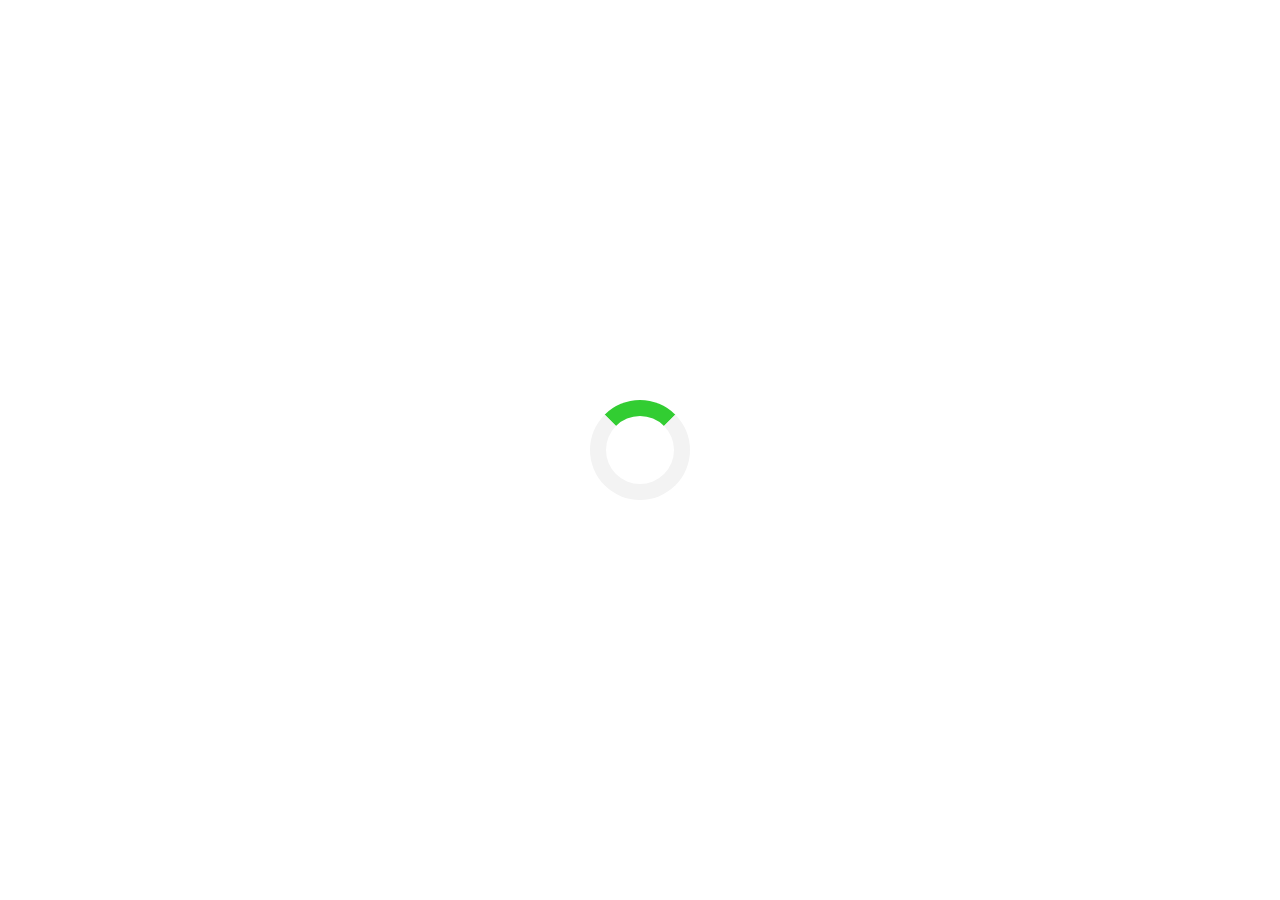
==== index.html @ c9121103 "inicio" ====
<!DOCTYPE html>
<html lang="en">
  <head>
    <!-- Required meta tags -->
    <meta charset="utf-8">
    <meta name="viewport" content="width=device-width, initial-scale=1, shrink-to-fit=no">
    <link rel="stylesheet" type="text/css" href="css/bootstrap.min.css">
    <link rel="stylesheet" type="text/css" href="css/estilo.css">
    <title>Educacíon</title>
    <style>
        /* Estilos CSS para el contenedor de la pantalla de carga */
        .loader-container {
            width: 100%;
            height: 100vh;
            display: flex;
            justify-content: center;
            align-items: center;
        }
        
        /* Estilos CSS para el indicador de carga */
        .loader {
            border: 16px solid #f3f3f3; /* Color de fondo del indicador */
            border-top: 16px solid limegreen; /* Color del indicador */
            border-radius: 50%;
            width: 100px;
            height: 100px;
            animation: spin 2s linear infinite;
        }
        
        /* Animación para girar el indicador de carga */
        @keyframes spin {
            0% { transform: rotate(0deg); }
            100% { transform: rotate(360deg); }
        }

    </style>
    <script>
        // Función para cargar la página principal después de que se haya mostrado la pantalla de carga
        function cargarPagina() {
            // Ocultar la pantalla de carga
            document.getElementById('loader-container').style.display = 'none';
            // Mostrar el contenido de la página principal
            document.getElementById('contenido').style.display = 'block';
        }

        // Esperar a que el documento esté completamente cargado
        document.addEventListener('DOMContentLoaded', function(event) {
            // Mostrar la pantalla de carga al cargar la página
            document.getElementById('loader-container').style.display = 'flex';
            // Ocultar el contenido de la página principal
            document.getElementById('contenido').style.display = 'none';

            // Simular el tiempo de carga de 5 segundos
            setTimeout(cargarPagina, 1000);
        });
    </script>
  </head>
  <body>
     <div id="loader-container" class="loader-container">
        <!-- Indicador de carga -->
        <div class="loader"></div>
    </div>
    <div id="contenido" style="display: none;">
    <nav class="navbar navbar-expand-sm navbar-dark bg-dark">
      <img src="logo.png" style="width: 55px;">
      <a class="navbar-brand" href="index.html" style="padding-left: 20px;">Educacíon</a>
      <button class="navbar-toggler" type="button" data-toggle="collapse" data-target="#navbarsExample03" aria-controls="navbarsExample03" aria-expanded="false" aria-label="Toggle navigation">
        <span class="navbar-toggler-icon"></span>
      </button>

      <div class="collapse navbar-collapse" id="navbarsExample03" style="padding-top: 4px;">
        <ul class="navbar-nav mr-auto">
          <li class="nav-item">
            <a class="nav-link" href="importancia.html">Importancia</a>
          </li>
        </ul>
      </div>
    </nav>
    <main role="main">
      <div id="myCarousel" class="carousel slide" data-ride="carousel">
        <ol class="carousel-indicators">
          <li data-target="#myCarousel" data-slide-to="0" class="active"></li>
          <li data-target="#myCarousel" data-slide-to="1"></li>
          <li data-target="#myCarousel" data-slide-to="2"></li>
        </ol>
        <div class="carousel-inner">
          <div class="carousel-item active">
            <img class="first-slide" src="img/imagen.jpg" alt="First slide" width="100%" height="450px;">
            <div class="container">
              <div class="carousel-caption text-left">
                <h1>Educacíon infantil</h1>
                <p>Etapa en la cual generalmente se comprenden desde los 0 a los 6 años de edad.</p>
                <p><a class="btn btn-lg btn-primary" href="https://www.educaweb.com/contenidos/educativos/sistema-educativo/educacion-infantil/" role="button">Ver mas.</a></p>
              </div>
            </div>
          </div>
          <div class="carousel-item">
            <img class="second-slide" src="img/imagen1.jpg" alt="Second slide" width="100%" height="450px;">
            <div class="container">
              <div class="carousel-caption">
                <h1>La Educacion Es importante.</h1>
                <p>la educación es fundamental para el desarrollo humano y social, ya que permite a las personas alcanzar su máximo potencial y contribuir al bienestar de la sociedad en la que viven.</p>
                <p><a class="btn btn-lg btn-primary" href="https://steemit.com/spanish/@angelgonzalez/la-importancia-de-la-educacion-en-la-sociedad" role="button">Ver mas.</a></p>
              </div>
            </div>
          </div>
          <div class="carousel-item">
            <img class="third-slide" src="img/imagen2.jpg" alt="Third slide" width="100%" height="450px;">
            <div class="container">
              <div class="carousel-caption text-right">
                <h1 style="color: #000000">Como se debe llevar a cabo</h1>
                <p style="color: #000000">la educación debe ser un proceso dinámico y contextualizado, centrado en el estudiante y enfocado en el aprendizaje significativo, que fomente la flexibilidad, la participación activa y la formación integral de las personas.</p>
                <p><a class="btn btn-lg btn-primary" href="https://fundacionbotin.org/sala-de-prensa/como-debe-ser-un-sistema-educativo-para-que-prosperen-los-sectores-culturales-y-creativos/" role="button">Ver mas.</a></p>
              </div>
            </div>
          </div>
        </div>
      </div>
      
    </main>
    <div class="titulo">
      <h6 class="d">|Definicion|</h6>
      <h2 style="padding-left: 50px;">Educacíon.</h2>
      <p class="p"><b>La Educación:</b> es la formación práctica y metodológica que se le da a una persona en vías de desarrollo y crecimiento. Es un proceso mediante el cual al individuo se le suministran herramientas y conocimientos esenciales para ponerlos en práctica en la vida cotidiana. El aprendizaje de una persona comienza desde su infancia, al ingresar en institutos llamados escuelas o colegios en donde una persona previamente estudiada y educada implantará en el pequeño identidades, valores éticos y culturales para hacer una persona de bien en el futuro.</p>
    </div>
    <div class="ima">
      <img src="img/edu.webp" style="width: 450px;">
    </div>
    <div class="titulo">
      <h6 class="d">|Que es.|</h6>
      <h2 style="padding-left: 50px;">Que Es La Educacíon</h2>
      <p class="p"><b>La educación:</b> es un proceso de adquisición de conocimientos, habilidades, valores y actitudes que tiene lugar a lo largo de la vida de una persona. Se trata de un proceso sistemático y organizado, cuyo objetivo es ayudar a los estudiantes a desarrollar su potencial y a alcanzar sus metas en la vida.<br></br>

      La educación puede ocurrir en diferentes entornos, incluyendo escuelas, universidades, hogares y comunidades. Los métodos de enseñanza y los contenidos varían según el contexto cultural, social y económico en el que se desarrolla la educación.<br></br>

      La educación no solo proporciona conocimientos técnicos y habilidades prácticas, sino que también tiene un impacto en el desarrollo personal y social de las personas. A través de la educación, las personas pueden adquirir habilidades de pensamiento crítico, resolución de problemas y toma de decisiones, lo que les permite enfrentar desafíos y problemas de manera efectiva. Además, la educación también fomenta valores como la tolerancia, el respeto y la empatía, lo que contribuye a la construcción de sociedades más justas y equitativas.
      <br></br>
      </p>
    </div>
    <div class="titulo">
      <h6 class="d">|Tipos|</h6>
      <h2 style="padding-left: 50px;">Tipos De Educacíon.</h2>
      <p class="p"><b>Existen varios tipos de educación, entre los cuales se incluyen:</b><br></br>
        <b>Educación formal:</b> Es la educación que se imparte en instituciones educativas, como escuelas, colegios, universidades, entre otras. Esta educación está estructurada y sigue un plan de estudios definido, con objetivos y metas específicas.<br>
        <b>Educación no formal:</b> Se refiere a la educación que se imparte fuera del sistema educativo formal. Por ejemplo, programas de capacitación en el trabajo, cursos de educación continua, talleres y seminarios.<br>
        <b>Educación informal:</b> Se trata de la educación que se adquiere a través de la experiencia diaria, sin una estructura o plan de estudios definido. Por ejemplo, aprender de la familia, amigos, comunidad o medios de comunicación.<br>

        <b>Educación a distancia:</b> Es la educación que se imparte a través de medios electrónicos, como Internet, televisión, radio, entre otros. Permite a los estudiantes aprender desde cualquier lugar y en cualquier momento, y es cada vez más popular.<br>

        <b>Educación especial:</b> Es la educación que se imparte a estudiantes con necesidades especiales, como discapacidades físicas o mentales, o trastornos de aprendizaje.<br>

        <b>Educación técnica y profesional:</b> Se enfoca en la enseñanza de habilidades prácticas y conocimientos específicos para una carrera técnica o profesional.<br>

        <b>Educación artística:</b> Se centra en el desarrollo de habilidades creativas y artísticas en áreas como la música, la danza, el teatro, la pintura, entre otras.<br>

        <b>Educación para adultos:</b> Es la educación que se imparte a personas mayores de 18 años, que quieren mejorar sus habilidades y conocimientos, o completar su educación formal.<br>
      </p>
    </div>
    <div class="container">
      <footer class="d-flex flex-wrap justify-content-between align-items-center py-3 my-4 border-top">
        <div class="col-md-4 d-flex align-items-center">
          <span class="mb-3 mb-md-0 text-body-secondary">Hecho por: Kevin alexander Ortiz</span>
        </div>
    <div>
      <a href="https://www.facebook.com/"><img src="img/face.png" width="25px" style="border-radius: 20px;"></a>
      <a href="https://www.instagram.com/"><img src="img/ins.png" width="35px" style="border-radius: 30px;"></a>
      <a href="https://twitter.com/"><img src="img/twi.webp" width="25px"></a>
    </div>
      </footer>
    </div>
    </div>

    <script src="https://code.jquery.com/jquery-3.2.1.slim.min.js" integrity="sha384-KJ3o2DKtIkvYIK3UENzmM7KCkRr/rE9/Qpg6aAZGJwFDMVNA/GpGFF93hXpG5KkN" crossorigin="anonymous"></script>
    <script src="https://cdn.jsdelivr.net/npm/popper.js@1.12.9/dist/umd/popper.min.js" integrity="sha384-ApNbgh9B+Y1QKtv3Rn7W3mgPxhU9K/ScQsAP7hUibX39j7fakFPskvXusvfa0b4Q" crossorigin="anonymous"></script>
    <script src="js/bootstrap.min.js"></script>


  </body>
</html>
---- css/estilo.css ----
.titulo{
	text-align: initial;
	padding-top: 30px;
}
.p{
	padding-left: 50px;
	text-align: initial;
	padding-right: 223px;
	padding-top: 30px;
}
.d{
	color: #FF9729;
	padding-left: 50px;
}
.ima{
	padding-left: 50px;
}
/* Estilos CSS para el contenedor de la pantalla de carga */
        .loader-container {
            width: 100%;
            height: 100vh;
            display: flex;
            justify-content: center;
            align-items: center;
        }
        
        /* Estilos CSS para el indicador de carga */
        .loader {
            border: 16px solid #f3f3f3; /* Color de fondo del indicador */
            border-top: 16px solid limegreen; /* Color del indicador */
            border-radius: 50%;
            width: 100px;
            height: 100px;
            animation: spin 2s linear infinite;
        }
        
        /* Animación para girar el indicador de carga */
        @keyframes spin {
            0% { transform: rotate(0deg); }
            100% { transform: rotate(360deg); }
        }
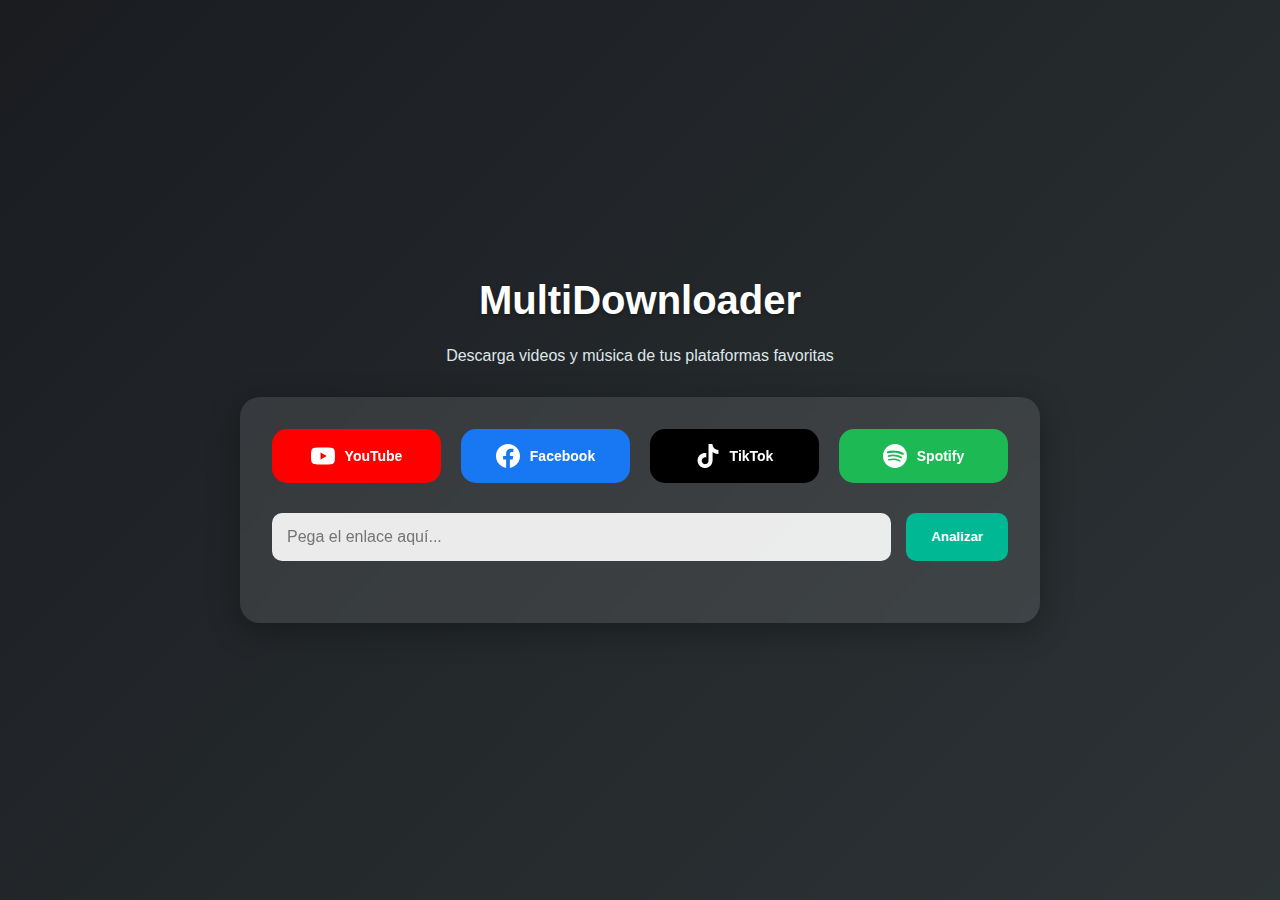
==== commit e83632fe: "Add files via upload" ====
--- a/index.html
+++ b/index.html
@@ -1,179 +1,385 @@
-<!DOCTYPE html>
-<html lang="en">
-  <head>
-    <!-- Required meta tags -->
-    <meta charset="utf-8">
-    <meta name="viewport" content="width=device-width, initial-scale=1, shrink-to-fit=no">
-    <link rel="stylesheet" type="text/css" href="css/bootstrap.min.css">
-    <link rel="stylesheet" type="text/css" href="css/estilo.css">
-    <title>Educacíon</title>
-    <style>
-        /* Estilos CSS para el contenedor de la pantalla de carga */
-        .loader-container {
-            width: 100%;
-            height: 100vh;
-            display: flex;
-            justify-content: center;
-            align-items: center;
-        }
-        
-        /* Estilos CSS para el indicador de carga */
-        .loader {
-            border: 16px solid #f3f3f3; /* Color de fondo del indicador */
-            border-top: 16px solid limegreen; /* Color del indicador */
-            border-radius: 50%;
-            width: 100px;
-            height: 100px;
-            animation: spin 2s linear infinite;
-        }
-        
-        /* Animación para girar el indicador de carga */
-        @keyframes spin {
-            0% { transform: rotate(0deg); }
-            100% { transform: rotate(360deg); }
-        }
-
-    </style>
-    <script>
-        // Función para cargar la página principal después de que se haya mostrado la pantalla de carga
-        function cargarPagina() {
-            // Ocultar la pantalla de carga
-            document.getElementById('loader-container').style.display = 'none';
-            // Mostrar el contenido de la página principal
-            document.getElementById('contenido').style.display = 'block';
-        }
-
-        // Esperar a que el documento esté completamente cargado
-        document.addEventListener('DOMContentLoaded', function(event) {
-            // Mostrar la pantalla de carga al cargar la página
-            document.getElementById('loader-container').style.display = 'flex';
-            // Ocultar el contenido de la página principal
-            document.getElementById('contenido').style.display = 'none';
-
-            // Simular el tiempo de carga de 5 segundos
-            setTimeout(cargarPagina, 1000);
-        });
-    </script>
-  </head>
-  <body>
-     <div id="loader-container" class="loader-container">
-        <!-- Indicador de carga -->
-        <div class="loader"></div>
-    </div>
-    <div id="contenido" style="display: none;">
-    <nav class="navbar navbar-expand-sm navbar-dark bg-dark">
-      <img src="logo.png" style="width: 55px;">
-      <a class="navbar-brand" href="index.html" style="padding-left: 20px;">Educacíon</a>
-      <button class="navbar-toggler" type="button" data-toggle="collapse" data-target="#navbarsExample03" aria-controls="navbarsExample03" aria-expanded="false" aria-label="Toggle navigation">
-        <span class="navbar-toggler-icon"></span>
-      </button>
-
-      <div class="collapse navbar-collapse" id="navbarsExample03" style="padding-top: 4px;">
-        <ul class="navbar-nav mr-auto">
-          <li class="nav-item">
-            <a class="nav-link" href="importancia.html">Importancia</a>
-          </li>
-        </ul>
-      </div>
-    </nav>
-    <main role="main">
-      <div id="myCarousel" class="carousel slide" data-ride="carousel">
-        <ol class="carousel-indicators">
-          <li data-target="#myCarousel" data-slide-to="0" class="active"></li>
-          <li data-target="#myCarousel" data-slide-to="1"></li>
-          <li data-target="#myCarousel" data-slide-to="2"></li>
-        </ol>
-        <div class="carousel-inner">
-          <div class="carousel-item active">
-            <img class="first-slide" src="img/imagen.jpg" alt="First slide" width="100%" height="450px;">
-            <div class="container">
-              <div class="carousel-caption text-left">
-                <h1>Educacíon infantil</h1>
-                <p>Etapa en la cual generalmente se comprenden desde los 0 a los 6 años de edad.</p>
-                <p><a class="btn btn-lg btn-primary" href="https://www.educaweb.com/contenidos/educativos/sistema-educativo/educacion-infantil/" role="button">Ver mas.</a></p>
-              </div>
-            </div>
-          </div>
-          <div class="carousel-item">
-            <img class="second-slide" src="img/imagen1.jpg" alt="Second slide" width="100%" height="450px;">
-            <div class="container">
-              <div class="carousel-caption">
-                <h1>La Educacion Es importante.</h1>
-                <p>la educación es fundamental para el desarrollo humano y social, ya que permite a las personas alcanzar su máximo potencial y contribuir al bienestar de la sociedad en la que viven.</p>
-                <p><a class="btn btn-lg btn-primary" href="https://steemit.com/spanish/@angelgonzalez/la-importancia-de-la-educacion-en-la-sociedad" role="button">Ver mas.</a></p>
-              </div>
-            </div>
-          </div>
-          <div class="carousel-item">
-            <img class="third-slide" src="img/imagen2.jpg" alt="Third slide" width="100%" height="450px;">
-            <div class="container">
-              <div class="carousel-caption text-right">
-                <h1 style="color: #000000">Como se debe llevar a cabo</h1>
-                <p style="color: #000000">la educación debe ser un proceso dinámico y contextualizado, centrado en el estudiante y enfocado en el aprendizaje significativo, que fomente la flexibilidad, la participación activa y la formación integral de las personas.</p>
-                <p><a class="btn btn-lg btn-primary" href="https://fundacionbotin.org/sala-de-prensa/como-debe-ser-un-sistema-educativo-para-que-prosperen-los-sectores-culturales-y-creativos/" role="button">Ver mas.</a></p>
-              </div>
-            </div>
-          </div>
-        </div>
-      </div>
-      
-    </main>
-    <div class="titulo">
-      <h6 class="d">|Definicion|</h6>
-      <h2 style="padding-left: 50px;">Educacíon.</h2>
-      <p class="p"><b>La Educación:</b> es la formación práctica y metodológica que se le da a una persona en vías de desarrollo y crecimiento. Es un proceso mediante el cual al individuo se le suministran herramientas y conocimientos esenciales para ponerlos en práctica en la vida cotidiana. El aprendizaje de una persona comienza desde su infancia, al ingresar en institutos llamados escuelas o colegios en donde una persona previamente estudiada y educada implantará en el pequeño identidades, valores éticos y culturales para hacer una persona de bien en el futuro.</p>
-    </div>
-    <div class="ima">
-      <img src="img/edu.webp" style="width: 450px;">
-    </div>
-    <div class="titulo">
-      <h6 class="d">|Que es.|</h6>
-      <h2 style="padding-left: 50px;">Que Es La Educacíon</h2>
-      <p class="p"><b>La educación:</b> es un proceso de adquisición de conocimientos, habilidades, valores y actitudes que tiene lugar a lo largo de la vida de una persona. Se trata de un proceso sistemático y organizado, cuyo objetivo es ayudar a los estudiantes a desarrollar su potencial y a alcanzar sus metas en la vida.<br></br>
-
-      La educación puede ocurrir en diferentes entornos, incluyendo escuelas, universidades, hogares y comunidades. Los métodos de enseñanza y los contenidos varían según el contexto cultural, social y económico en el que se desarrolla la educación.<br></br>
-
-      La educación no solo proporciona conocimientos técnicos y habilidades prácticas, sino que también tiene un impacto en el desarrollo personal y social de las personas. A través de la educación, las personas pueden adquirir habilidades de pensamiento crítico, resolución de problemas y toma de decisiones, lo que les permite enfrentar desafíos y problemas de manera efectiva. Además, la educación también fomenta valores como la tolerancia, el respeto y la empatía, lo que contribuye a la construcción de sociedades más justas y equitativas.
-      <br></br>
-      </p>
-    </div>
-    <div class="titulo">
-      <h6 class="d">|Tipos|</h6>
-      <h2 style="padding-left: 50px;">Tipos De Educacíon.</h2>
-      <p class="p"><b>Existen varios tipos de educación, entre los cuales se incluyen:</b><br></br>
-        <b>Educación formal:</b> Es la educación que se imparte en instituciones educativas, como escuelas, colegios, universidades, entre otras. Esta educación está estructurada y sigue un plan de estudios definido, con objetivos y metas específicas.<br>
-        <b>Educación no formal:</b> Se refiere a la educación que se imparte fuera del sistema educativo formal. Por ejemplo, programas de capacitación en el trabajo, cursos de educación continua, talleres y seminarios.<br>
-        <b>Educación informal:</b> Se trata de la educación que se adquiere a través de la experiencia diaria, sin una estructura o plan de estudios definido. Por ejemplo, aprender de la familia, amigos, comunidad o medios de comunicación.<br>
-
-        <b>Educación a distancia:</b> Es la educación que se imparte a través de medios electrónicos, como Internet, televisión, radio, entre otros. Permite a los estudiantes aprender desde cualquier lugar y en cualquier momento, y es cada vez más popular.<br>
-
-        <b>Educación especial:</b> Es la educación que se imparte a estudiantes con necesidades especiales, como discapacidades físicas o mentales, o trastornos de aprendizaje.<br>
-
-        <b>Educación técnica y profesional:</b> Se enfoca en la enseñanza de habilidades prácticas y conocimientos específicos para una carrera técnica o profesional.<br>
-
-        <b>Educación artística:</b> Se centra en el desarrollo de habilidades creativas y artísticas en áreas como la música, la danza, el teatro, la pintura, entre otras.<br>
-
-        <b>Educación para adultos:</b> Es la educación que se imparte a personas mayores de 18 años, que quieren mejorar sus habilidades y conocimientos, o completar su educación formal.<br>
-      </p>
-    </div>
-    <div class="container">
-      <footer class="d-flex flex-wrap justify-content-between align-items-center py-3 my-4 border-top">
-        <div class="col-md-4 d-flex align-items-center">
-          <span class="mb-3 mb-md-0 text-body-secondary">Hecho por: Kevin alexander Ortiz</span>
-        </div>
-    <div>
-      <a href="https://www.facebook.com/"><img src="img/face.png" width="25px" style="border-radius: 20px;"></a>
-      <a href="https://www.instagram.com/"><img src="img/ins.png" width="35px" style="border-radius: 30px;"></a>
-      <a href="https://twitter.com/"><img src="img/twi.webp" width="25px"></a>
-    </div>
-      </footer>
-    </div>
-    </div>
-
-    <script src="https://code.jquery.com/jquery-3.2.1.slim.min.js" integrity="sha384-KJ3o2DKtIkvYIK3UENzmM7KCkRr/rE9/Qpg6aAZGJwFDMVNA/GpGFF93hXpG5KkN" crossorigin="anonymous"></script>
-    <script src="https://cdn.jsdelivr.net/npm/popper.js@1.12.9/dist/umd/popper.min.js" integrity="sha384-ApNbgh9B+Y1QKtv3Rn7W3mgPxhU9K/ScQsAP7hUibX39j7fakFPskvXusvfa0b4Q" crossorigin="anonymous"></script>
-    <script src="js/bootstrap.min.js"></script>
-
-
-  </body>
-</html>+<html><head><base href="https://web.archive.org/">
+<meta charset="UTF-8">
+<meta name="viewport" content="width=device-width, initial-scale=1.0">
+<title>MultiDownloader - Descarga Videos y M&#xfa;sica</title>
+<style>
+* {
+    margin: 0;
+    padding: 0;
+    box-sizing: border-box;
+    font-family: 'Segoe UI', Tahoma, Geneva, Verdana, sans-serif;
+}
+
+body {
+    min-height: 100vh;
+    background: linear-gradient(135deg, #1a1c20 0%, #2d3436 100%);
+    display: flex;
+    flex-direction: column;
+    align-items: center;
+    justify-content: center;
+    padding: 2rem;
+}
+
+.container {
+    width: 100%;
+    max-width: 800px;
+    background: rgba(255, 255, 255, 0.1);
+    backdrop-filter: blur(10px);
+    padding: 2rem;
+    border-radius: 20px;
+    box-shadow: 0 8px 32px rgba(0, 0, 0, 0.3);
+}
+
+.search-box {
+    display: flex;
+    gap: 15px;
+    margin-bottom: 30px;
+    flex-direction: column;
+}
+
+@media (min-width: 768px) {
+    .search-box {
+        flex-direction: row;
+    }
+}
+
+input {
+    width: 100%;
+    padding: 15px;
+    border: none;
+    border-radius: 10px;
+    background: rgba(255, 255, 255, 0.9);
+    font-size: 16px;
+}
+
+button {
+    padding: 15px 25px;
+    border: none;
+    border-radius: 10px;
+    background: #00b894;
+    color: white;
+    font-weight: bold;
+    cursor: pointer;
+    transition: all 0.3s ease;
+    width: 100%;
+}
+
+@media (min-width: 768px) {
+    button {
+        width: auto;
+    }
+}
+
+button:hover {
+    background: #00a885;
+    transform: translateY(-2px);
+}
+
+.platform-selector {
+    display: grid;
+    grid-template-columns: repeat(2, 1fr);
+    gap: 20px;
+    margin-bottom: 30px;
+}
+
+@media (min-width: 768px) {
+    .platform-selector {
+        grid-template-columns: repeat(4, 1fr);
+    }
+}
+
+.platform-btn {
+    padding: 15px 20px;
+    border-radius: 15px;
+    cursor: pointer;
+    transition: all 0.3s ease;
+    font-size: 14px;
+    display: flex;
+    align-items: center;
+    justify-content: center;
+    gap: 10px;
+}
+
+.platform-btn svg {
+    width: 24px;
+    height: 24px;
+}
+
+.platform-btn.youtube {
+    background: #ff0000;
+}
+
+.platform-btn.facebook {
+    background: #1877f2;
+}
+
+.platform-btn.tiktok {
+    background: #000000;
+}
+
+.platform-btn.spotify {
+    background: #1DB954;
+}
+
+.result-container {
+    margin-top: 30px;
+    padding: 20px;
+    background: rgba(255, 255, 255, 0.05);
+    border-radius: 15px;
+    display: none;
+}
+
+.download-options {
+    display: grid;
+    grid-template-columns: 1fr;
+    gap: 15px;
+}
+
+.quality-selector {
+    margin: 15px 0;
+    padding: 10px;
+    background: rgba(255, 255, 255, 0.1);
+    border-radius: 10px;
+}
+
+.quality-selector select {
+    width: 100%;
+    padding: 10px;
+    border: none;
+    border-radius: 5px;
+    background: rgba(255, 255, 255, 0.9);
+    margin-top: 5px;
+}
+
+@media (min-width: 768px) {
+    .download-options {
+        grid-template-columns: repeat(2, 1fr);
+    }
+}
+
+.download-btn {
+    background: #2ecc71;
+    padding: 15px;
+    text-align: center;
+    font-size: 14px;
+    border-radius: 10px;
+    margin-top: 15px;
+}
+
+.loader {
+    display: none;
+    width: 50px;
+    height: 50px;
+    border: 5px solid #f3f3f3;
+    border-top: 5px solid #00b894;
+    border-radius: 50%;
+    animation: spin 1s linear infinite;
+    margin: 20px auto;
+}
+
+@keyframes spin {
+    0% { transform: rotate(0deg); }
+    100% { transform: rotate(360deg); }
+}
+
+.title {
+    color: white;
+    text-align: center;
+    margin-bottom: 1.5rem;
+    font-size: 2.5rem;
+    text-shadow: 0 2px 4px rgba(0,0,0,0.3);
+}
+
+.subtitle {
+    color: #dfe6e9;
+    text-align: center;
+    margin-bottom: 2rem;
+    font-size: 1rem;
+}
+
+#videoTitle {
+    color: white;
+    margin-bottom: 20px;
+    font-size: 1.1rem;
+    word-break: break-word;
+}
+
+.format-selector {
+    color: white;
+    margin: 15px 0;
+}
+
+.format-selector label {
+    display: block;
+    margin-bottom: 5px;
+}
+
+.format-selector select {
+    width: 100%;
+    padding: 10px;
+    border-radius: 5px;
+    border: none;
+}
+</style>
+</head>
+<body>
+    <h1 class="title">MultiDownloader</h1>
+    <p class="subtitle">Descarga videos y m&#xfa;sica de tus plataformas favoritas</p>
+    
+    <div class="container">
+        <div class="platform-selector">
+            <button class="platform-btn youtube">
+                <svg viewBox="0 0 24 24" fill="white">
+                    <path d="M23.498 6.186a3.016 3.016 0 0 0-2.122-2.136C19.505 3.545 12 3.545 12 3.545s-7.505 0-9.377.505A3.017 3.017 0 0 0 .502 6.186C0 8.07 0 12 0 12s0 3.93.502 5.814a3.016 3.016 0 0 0 2.122 2.136c1.871.505 9.376.505 9.376.505s7.505 0 9.377-.505a3.015 3.015 0 0 0 2.122-2.136C24 15.93 24 12 24 12s0-3.93-.502-5.814zM9.545 15.568V8.432L15.818 12l-6.273 3.568z"/>
+                </svg>
+                YouTube
+            </button>
+            <button class="platform-btn facebook">
+                <svg viewBox="0 0 24 24" fill="white">
+                    <path d="M24 12.073c0-6.627-5.373-12-12-12s-12 5.373-12 12c0 5.99 4.388 10.954 10.125 11.854v-8.385H7.078v-3.47h3.047V9.43c0-3.007 1.792-4.669 4.533-4.669 1.312 0 2.686.235 2.686.235v2.953H15.83c-1.491 0-1.956.925-1.956 1.874v2.25h3.328l-.532 3.47h-2.796v8.385C19.612 23.027 24 18.062 24 12.073z"/>
+                </svg>
+                Facebook
+            </button>
+            <button class="platform-btn tiktok">
+                <svg viewBox="0 0 24 24" fill="white">
+                    <path d="M12.53.02C13.84 0 15.14.01 16.44 0c.08 1.53.63 3.09 1.75 4.17 1.12 1.11 2.7 1.62 4.24 1.79v4.03c-1.44-.05-2.89-.35-4.2-.97-.57-.26-1.1-.59-1.62-.93-.01 2.92.01 5.84-.02 8.75-.08 1.4-.54 2.79-1.35 3.94-1.31 1.92-3.58 3.17-5.91 3.21-1.43.08-2.86-.31-4.08-1.03-2.02-1.19-3.44-3.37-3.65-5.71-.02-.5-.03-1-.01-1.49.18-1.9 1.12-3.72 2.58-4.96 1.66-1.44 3.98-2.13 6.15-1.72.02 1.48-.04 2.96-.04 4.44-.99-.32-2.15-.23-3.02.37-.63.41-1.11 1.04-1.36 1.75-.21.51-.15 1.07-.14 1.61.24 1.64 1.82 3.02 3.5 2.87 1.12-.01 2.19-.66 2.77-1.61.19-.33.4-.67.41-1.06.1-1.79.06-3.57.07-5.36.01-4.03-.01-8.05.02-12.07z"/>
+                </svg>
+                TikTok
+            </button>
+            <button class="platform-btn spotify">
+                <svg viewBox="0 0 24 24" fill="white">
+                    <path d="M12 0C5.4 0 0 5.4 0 12s5.4 12 12 12 12-5.4 12-12S18.66 0 12 0zm5.521 17.34c-.24.359-.66.48-1.021.24-2.82-1.74-6.36-2.101-10.561-1.141-.418.122-.779-.179-.899-.539-.12-.421.18-.78.54-.9 4.56-1.021 8.52-.6 11.64 1.32.42.18.479.659.301 1.02zm1.44-3.3c-.301.42-.841.6-1.262.3-3.239-1.98-8.159-2.58-11.939-1.38-.479.12-1.02-.12-1.14-.6-.12-.48.12-1.021.6-1.141C9.6 9.9 15 10.561 18.72 12.84c.361.181.54.78.241 1.2zm.12-3.36C15.24 8.4 8.82 8.16 5.16 9.301c-.6.179-1.2-.181-1.38-.721-.18-.601.18-1.2.72-1.381 4.26-1.26 11.28-1.02 15.721 1.621.539.3.719 1.02.419 1.56-.299.421-1.02.599-1.559.3z"/>
+                </svg>
+                Spotify
+            </button>
+        </div>
+
+        <div class="search-box">
+            <input type="text" placeholder="Pega el enlace aqu&#xed;..." id="urlInput">
+            <button onclick="analyzeUrl()">Analizar</button>
+        </div>
+
+        <div class="loader" id="loader"></div>
+
+        <div class="result-container" id="resultContainer">
+            <h3 id="videoTitle"></h3>
+            
+            <div class="format-selector">
+                <label for="formatSelect">Formato:</label>
+                <select id="formatSelect" onchange="updateQualityOptions()">
+                    <option value="video">Video (MP4)</option>
+                    <option value="audio">Audio (MP3)</option>
+                </select>
+            </div>
+
+            <div class="format-selector">
+                <label for="qualitySelect">Calidad:</label>
+                <select id="qualitySelect">
+                    <option value="highest">Alta Calidad</option>
+                    <option value="medium">Calidad Media</option>
+                    <option value="lowest">Calidad Baja</option>
+                </select>
+            </div>
+
+            <button class="download-btn" onclick="startDownload()">Descargar</button>
+        </div>
+    </div>
+
+<script>function checkCompatibility() {
+  return true;
+}
+function analyzeUrl() {
+  if (!checkCompatibility()) return;
+  const urlInput = document.getElementById('urlInput').value;
+  const loader = document.getElementById('loader');
+  const resultContainer = document.getElementById('resultContainer');
+  const videoTitle = document.getElementById('videoTitle');
+  if (!urlInput) {
+    alert('Por favor, ingresa un enlace válido');
+    return;
+  }
+  loader.style.display = 'block';
+  resultContainer.style.display = 'none';
+  setTimeout(() => {
+    loader.style.display = 'none';
+    resultContainer.style.display = 'block';
+    let platform = '';
+    if (urlInput.includes('youtube.com') || urlInput.includes('youtu.be')) {
+      platform = 'YouTube';
+    } else if (urlInput.includes('facebook.com')) {
+      platform = 'Facebook';
+    } else if (urlInput.includes('tiktok.com')) {
+      platform = 'TikTok';
+    } else if (urlInput.includes('spotify.com')) {
+      platform = 'Spotify';
+    }
+    videoTitle.textContent = `Contenido de ${platform} encontrado`;
+  }, 2000);
+}
+function updateQualityOptions() {
+  const formatSelect = document.getElementById('formatSelect');
+  const qualitySelect = document.getElementById('qualitySelect');
+  qualitySelect.innerHTML = '';
+  if (formatSelect.value === 'video') {
+    qualitySelect.innerHTML = `
+            <option value="highest">1080p</option>
+            <option value="high">720p</option>
+            <option value="medium">480p</option>
+            <option value="low">360p</option>
+        `;
+  } else {
+    qualitySelect.innerHTML = `
+            <option value="highest">320 kbps</option>
+            <option value="medium">192 kbps</option>
+            <option value="low">128 kbps</option>
+        `;
+  }
+}
+function startDownload() {
+  const urlInput = document.getElementById('urlInput').value;
+  const format = document.getElementById('formatSelect').value;
+  const quality = document.getElementById('qualitySelect').value;
+  const formatText = format === 'video' ? 'MP4' : 'MP3';
+  const qualityText = document.getElementById('qualitySelect').options[document.getElementById('qualitySelect').selectedIndex].text;
+  document.getElementById('loader').style.display = 'block';
+  setTimeout(() => {
+    const fileName = `download_${Math.random().toString(36).substring(7)}.${format === 'video' ? 'mp4' : 'mp3'}`;
+    const blob = new Blob(['Dummy content'], {
+      type: format === 'video' ? 'video/mp4' : 'audio/mpeg'
+    });
+    const downloadUrl = window.URL.createObjectURL(blob);
+    const a = document.createElement('a');
+    a.href = downloadUrl;
+    a.download = fileName;
+    document.body.appendChild(a);
+    a.click();
+    window.URL.revokeObjectURL(downloadUrl);
+    document.body.removeChild(a);
+    document.getElementById('loader').style.display = 'none';
+    alert(`Descarga iniciada en formato ${formatText} con calidad ${qualityText}`);
+  }, 2000);
+}
+document.querySelectorAll('.platform-btn').forEach(btn => {
+  btn.addEventListener('click', () => {
+    document.querySelectorAll('.platform-btn').forEach(b => b.style.opacity = '0.5');
+    btn.style.opacity = '1';
+  });
+});
+function checkCompatibility() {
+  const features = {
+    blob: typeof Blob !== 'undefined',
+    url: typeof URL !== 'undefined' && typeof URL.createObjectURL === 'function',
+    download: 'download' in document.createElement('a')
+  };
+  if (!Object.values(features).every(Boolean)) {
+    alert('Tu navegador no es compatible con algunas funciones. Por favor actualiza tu navegador.');
+    return false;
+  }
+  return true;
+}
+window.addEventListener('load', () => {
+  checkCompatibility();
+  updateQualityOptions();
+});</script>
+
+</body></html>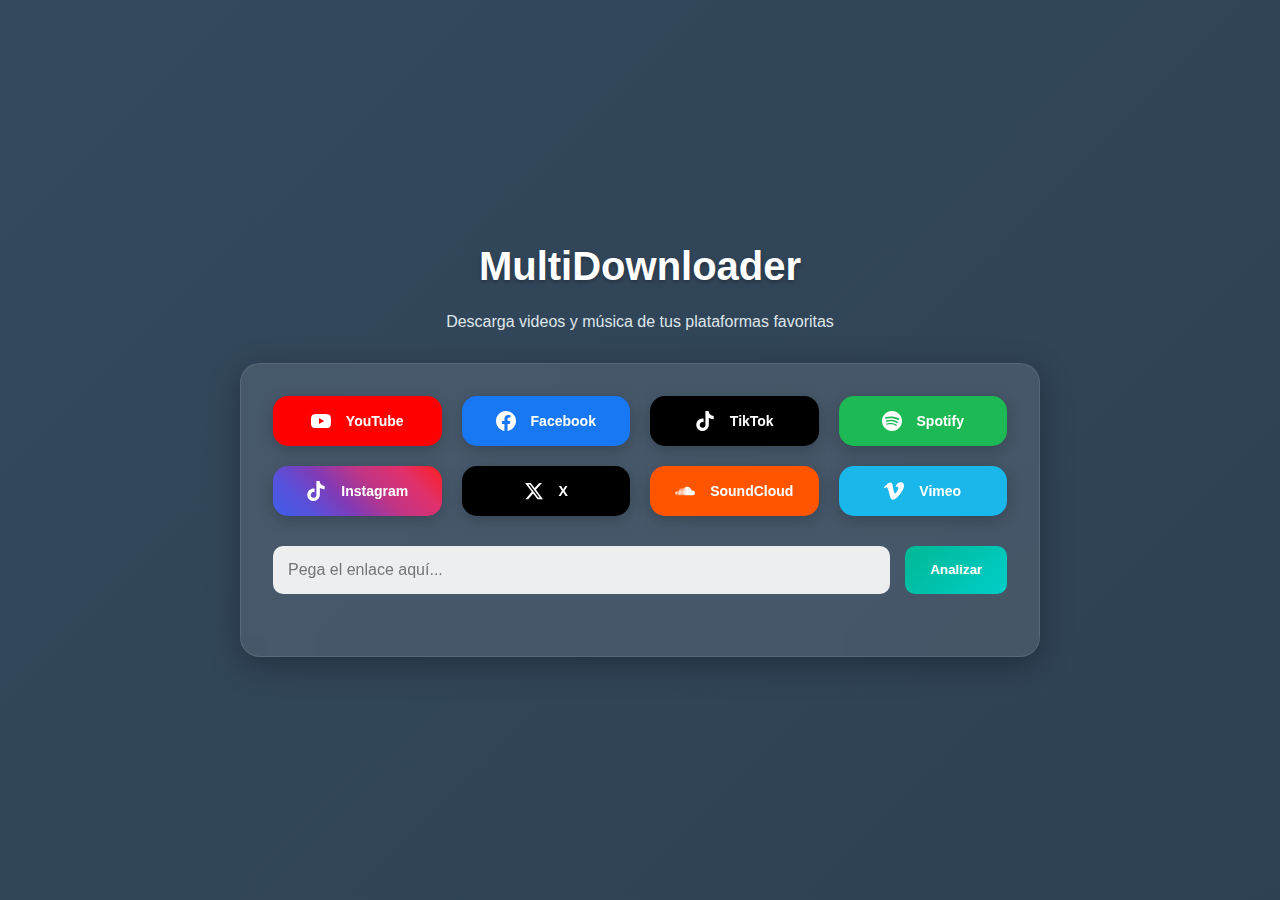
==== commit 7621d7a7: "Add files via upload" ====
--- a/index.html
+++ b/index.html
@@ -12,12 +12,26 @@
 
 body {
     min-height: 100vh;
-    background: linear-gradient(135deg, #1a1c20 0%, #2d3436 100%);
+    background: linear-gradient(-45deg, #1a1c20, #2d3436, #2c3e50, #34495e);
+    background-size: 400% 400%;
+    animation: gradientBG 15s ease infinite;
     display: flex;
     flex-direction: column;
     align-items: center;
     justify-content: center;
     padding: 2rem;
+}
+
+@keyframes gradientBG {
+    0% {
+        background-position: 0% 50%;
+    }
+    50% {
+        background-position: 100% 50%;
+    }
+    100% {
+        background-position: 0% 50%;
+    }
 }
 
 .container {
@@ -27,7 +41,18 @@
     backdrop-filter: blur(10px);
     padding: 2rem;
     border-radius: 20px;
-    box-shadow: 0 8px 32px rgba(0, 0, 0, 0.3);
+    border: 1px solid rgba(255,255,255,0.1);
+    box-shadow: 0 8px 32px rgba(0,0,0,0.3);
+    animation: containerGlow 2s ease-in-out infinite alternate;
+}
+
+@keyframes containerGlow {
+    from {
+        box-shadow: 0 8px 32px rgba(0,0,0,0.3);
+    }
+    to {
+        box-shadow: 0 8px 32px rgba(0,0,0,0.5), 0 0 15px rgba(255,255,255,0.1);
+    }
 }
 
 .search-box {
@@ -56,7 +81,7 @@
     padding: 15px 25px;
     border: none;
     border-radius: 10px;
-    background: #00b894;
+    background: linear-gradient(135deg, #00b894, #00cec9);
     color: white;
     font-weight: bold;
     cursor: pointer;
@@ -71,7 +96,7 @@
 }
 
 button:hover {
-    background: #00a885;
+    background: linear-gradient(135deg, #00a885, #00c6b6);
     transform: translateY(-2px);
 }
 
@@ -98,11 +123,16 @@
     align-items: center;
     justify-content: center;
     gap: 10px;
+    transform: scale(1);
+    box-shadow: 0 4px 15px rgba(0,0,0,0.2);
+    color: white;
 }
 
 .platform-btn svg {
-    width: 24px;
-    height: 24px;
+    width: 20px;
+    height: 20px;
+    flex-shrink: 0;
+    margin-right: 5px;
 }
 
 .platform-btn.youtube {
@@ -119,6 +149,22 @@
 
 .platform-btn.spotify {
     background: #1DB954;
+}
+
+.platform-btn.instagram {
+    background: linear-gradient(45deg, #405DE6, #5851DB, #833AB4, #C13584, #E1306C, #FD1D1D);
+}
+
+.platform-btn.twitter {
+    background: #000000;
+}
+
+.platform-btn.soundcloud {
+    background: #ff5500;
+}
+
+.platform-btn.vimeo {
+    background: #1ab7ea;
 }
 
 .result-container {
@@ -158,12 +204,25 @@
 }
 
 .download-btn {
-    background: #2ecc71;
+    background: linear-gradient(135deg, #2ecc71, #27ae60);
     padding: 15px;
     text-align: center;
     font-size: 14px;
     border-radius: 10px;
     margin-top: 15px;
+    animation: pulse 2s infinite;
+}
+
+@keyframes pulse {
+    0% {
+        transform: scale(1);
+    }
+    50% {
+        transform: scale(1.02);
+    }
+    100% {
+        transform: scale(1);
+    }
 }
 
 .loader {
@@ -251,6 +310,30 @@
                     <path d="M12 0C5.4 0 0 5.4 0 12s5.4 12 12 12 12-5.4 12-12S18.66 0 12 0zm5.521 17.34c-.24.359-.66.48-1.021.24-2.82-1.74-6.36-2.101-10.561-1.141-.418.122-.779-.179-.899-.539-.12-.421.18-.78.54-.9 4.56-1.021 8.52-.6 11.64 1.32.42.18.479.659.301 1.02zm1.44-3.3c-.301.42-.841.6-1.262.3-3.239-1.98-8.159-2.58-11.939-1.38-.479.12-1.02-.12-1.14-.6-.12-.48.12-1.021.6-1.141C9.6 9.9 15 10.561 18.72 12.84c.361.181.54.78.241 1.2zm.12-3.36C15.24 8.4 8.82 8.16 5.16 9.301c-.6.179-1.2-.181-1.38-.721-.18-.601.18-1.2.72-1.381 4.26-1.26 11.28-1.02 15.721 1.621.539.3.719 1.02.419 1.56-.299.421-1.02.599-1.559.3z"/>
                 </svg>
                 Spotify
+            </button>
+            <button class="platform-btn instagram">
+                <svg viewBox="0 0 24 24" fill="white">
+                    <path d="M12.53.02C13.84 0 15.14.01 16.44 0c.08 1.53.63 3.09 1.75 4.17 1.12 1.11 2.7 1.62 4.24 1.79v4.03c-1.44-.05-2.89-.35-4.2-.97-.57-.26-1.1-.59-1.62-.93-.01 2.92.01 5.84-.02 8.75-.08 1.4-.54 2.79-1.35 3.94-1.31 1.92-3.58 3.17-5.91 3.21-1.43.08-2.86-.31-4.08-1.03-2.02-1.19-3.44-3.37-3.65-5.71-.02-.5-.03-1-.01-1.49.18-1.9 1.12-3.72 2.58-4.96 1.66-1.44 3.98-2.13 6.15-1.72.02 1.48-.04 2.96-.04 4.44-.99-.32-2.15-.23-3.02.37-.63.41-1.11 1.04-1.36 1.75-.21.51-.15 1.07-.14 1.61.24 1.64 1.82 3.02 3.5 2.87 1.12-.01 2.19-.66 2.77-1.61.19-.33.4-.67.41-1.06.1-1.79.06-3.57.07-5.36.01-4.03-.01-8.05.02-12.07z"/>
+                </svg>
+                Instagram
+            </button>
+            <button class="platform-btn twitter">
+                <svg viewBox="0 0 24 24" fill="white">
+                    <path d="M18.244 2.25h3.308l-7.227 8.26 8.502 11.24H16.17l-5.214-6.817L4.99 21.75H1.68l7.73-8.835L1.254 2.25H8.08l4.713 6.231zm-1.161 17.52h1.833L7.084 4.126H5.117z"/>
+                </svg>
+                X
+            </button>
+            <button class="platform-btn soundcloud">
+                <svg viewBox="0 0 24 24" fill="white">
+                    <path d="M1.175 12.225c-.051 0-.094.046-.101.1l-.233 2.154.233 2.105c.007.058.05.098.101.098.05 0 .09-.04.099-.098l.255-2.105-.27-2.154c0-.057-.045-.1-.09-.1m-.899.828c-.06 0-.091.037-.104.094L0 14.479l.165 1.308c0 .055.045.094.09.094s.089-.045.104-.104l.21-1.319-.21-1.334c0-.061-.044-.093-.09-.093m1.83-1.229c-.061 0-.12.045-.12.104l-.21 2.563.225 2.458c0 .06.045.12.119.12.061 0 .105-.061.121-.12l.254-2.474-.254-2.548c-.016-.06-.061-.12-.121-.12m.945-.089c-.075 0-.135.06-.15.135l-.193 2.64.21 2.544c.016.077.075.138.149.138.075 0 .135-.061.15-.15l.24-2.532-.24-2.623c0-.075-.06-.135-.135-.135l-.031-.017zm1.155.36c-.005-.09-.075-.149-.159-.149-.09 0-.158.06-.164.149l-.217 2.43.2 2.563c0 .09.075.157.159.157.074 0 .148-.068.148-.158l.227-2.563-.227-2.444.033.015zm.809-1.709c-.101 0-.18.09-.18.181l-.21 3.957.187 2.563c0 .09.08.164.18.164.094 0 .174-.09.18-.18l.209-2.563-.209-3.972c-.008-.104-.088-.18-.18-.18m.959-.914c-.105 0-.195.09-.203.194l-.18 4.872.165 2.548c0 .12.09.209.195.209.104 0 .194-.089.21-.209l.193-2.548-.192-4.856c-.016-.12-.105-.21-.21-.21m.989-.449c-.121 0-.211.089-.225.209l-.165 5.275.165 2.52c.014.119.104.225.225.225.119 0 .225-.105.225-.225l.195-2.52-.196-5.275c0-.12-.105-.225-.225-.225m1.245.045c0-.135-.105-.24-.24-.24-.119 0-.24.105-.24.24l-.149 5.441.149 2.503c.016.135.121.24.256.24s.24-.105.24-.24l.164-2.503-.164-5.456-.016.015zm.749-.134c-.135 0-.255.119-.255.254l-.15 5.322.15 2.473c0 .15.12.255.255.255s.255-.12.255-.27l.15-2.474-.165-5.307c0-.148-.12-.27-.271-.27m1.005.166c-.164 0-.284.135-.284.285l-.103 5.143.135 2.474c0 .149.119.277.284.277.149 0 .271-.12.284-.285l.121-2.443-.135-5.112c-.012-.164-.135-.285-.285-.285m1.184-.945c-.045-.029-.105-.044-.165-.044s-.119.015-.165.044c-.09.054-.149.15-.149.255v.061l-.104 6.048.115 2.449v.008c.008.06.03.135.074.18.058.061.142.104.234.104.08 0 .158-.044.209-.09.058-.06.091-.135.091-.225l.015-.24.117-2.203-.135-6.086c0-.104-.061-.193-.135-.239l-.002-.022zm1.006-.547c-.045-.045-.09-.061-.15-.061-.074 0-.149.016-.209.061-.075.061-.119.15-.119.24v.029l-.137 6.609.076 1.215.061 1.185c0 .164.148.314.328.314.181 0 .33-.15.33-.329l.15-2.414-.15-6.637c0-.12-.074-.221-.165-.277m8.934 3.777c-.405 0-.795.086-1.139.232-.24-2.654-2.46-4.736-5.188-4.736-.659 0-1.305.135-1.889.359-.225.09-.27.18-.285.359v9.368c.016.18.15.33.33.345h8.185C22.681 17.218 24 15.914 24 14.28s-1.319-2.952-2.938-2.952"/>
+                </svg>
+                SoundCloud
+            </button>
+            <button class="platform-btn vimeo">
+                <svg viewBox="0 0 24 24" fill="white">
+                    <path d="M23.977 6.416c-.105 2.338-1.739 5.543-4.894 9.609-3.268 4.247-6.026 6.37-8.29 6.37-1.409 0-2.578-1.294-3.553-3.881L5.322 11.4C4.603 8.816 3.834 7.522 3.01 7.522c-.179 0-.806.378-1.881 1.132L0 7.197c1.185-1.044 2.351-2.084 3.501-3.128C5.08 2.701 6.266 1.984 7.055 1.91c1.867-.18 3.016 1.1 3.447 3.838.465 2.953.789 4.789.971 5.507.539 2.45 1.131 3.674 1.776 3.674.502 0 1.256-.796 2.265-2.385 1.004-1.589 1.54-2.797 1.612-3.628.144-1.371-.395-2.061-1.614-2.061-.574 0-1.167.121-1.777.391 1.186-3.868 3.434-5.757 6.762-5.637 2.473.06 3.628 1.664 3.493 4.797l-.013.01z"/>
+                </svg>
+                Vimeo
             </button>
         </div>
 
@@ -285,101 +368,173 @@
         </div>
     </div>
 
-<script>function checkCompatibility() {
-  return true;
-}
+<script>
+async function startDownload() {
+    const urlInput = document.getElementById('urlInput').value;
+    const format = document.getElementById('formatSelect').value;
+    const quality = document.getElementById('qualitySelect').value;
+    const loader = document.getElementById('loader');
+    
+    if (!urlInput) {
+        alert('Por favor ingrese una URL válida');
+        return;
+    }
+
+    try {
+        loader.style.display = 'block';
+        
+        // Simulate download process
+        await new Promise(resolve => setTimeout(resolve, 1500));
+        
+        // Create a dummy download (in real implementation, this would be replaced with actual video/audio data)
+        const dummyContent = new Uint8Array([0x48, 0x65, 0x6c, 0x6c, 0x6f]); // Hello in hex
+        const blob = new Blob([dummyContent], {
+            type: format === 'video' ? 'video/mp4' : 'audio/mpeg'
+        });
+        
+        // Create download link
+        const downloadUrl = window.URL.createObjectURL(blob);
+        const a = document.createElement('a');
+        const timestamp = new Date().getTime();
+        const fileName = `download_${timestamp}.${format === 'video' ? 'mp4' : 'mp3'}`;
+        
+        // Configure download
+        a.href = downloadUrl;
+        a.download = fileName;
+        a.style.display = 'none';
+        
+        // Trigger download
+        document.body.appendChild(a);
+        a.click();
+        
+        // Cleanup
+        window.URL.revokeObjectURL(downloadUrl);
+        document.body.removeChild(a);
+        
+        alert('¡Descarga iniciada! Si no vez el archivo, revisa tu carpeta de descargas.');
+    } catch (error) {
+        alert('Error al iniciar la descarga. Por favor intenta nuevamente.');
+        console.error('Download error:', error);
+    } finally {
+        loader.style.display = 'none';
+    }
+}
+
+function updateQualityOptions() {
+    const formatSelect = document.getElementById('formatSelect');
+    const qualitySelect = document.getElementById('qualitySelect');
+    qualitySelect.innerHTML = '';
+    if (formatSelect.value === 'video') {
+        qualitySelect.innerHTML = `
+                <option value="highest">1080p</option>
+                <option value="high">720p</option>
+                <option value="medium">480p</option>
+                <option value="low">360p</option>
+            `;
+    } else {
+        qualitySelect.innerHTML = `
+                <option value="highest">320 kbps</option>
+                <option value="medium">192 kbps</option>
+                <option value="low">128 kbps</option>
+            `;
+    }
+}
+
 function analyzeUrl() {
-  if (!checkCompatibility()) return;
-  const urlInput = document.getElementById('urlInput').value;
-  const loader = document.getElementById('loader');
-  const resultContainer = document.getElementById('resultContainer');
-  const videoTitle = document.getElementById('videoTitle');
-  if (!urlInput) {
-    alert('Por favor, ingresa un enlace válido');
-    return;
-  }
-  loader.style.display = 'block';
-  resultContainer.style.display = 'none';
-  setTimeout(() => {
-    loader.style.display = 'none';
-    resultContainer.style.display = 'block';
-    let platform = '';
-    if (urlInput.includes('youtube.com') || urlInput.includes('youtu.be')) {
-      platform = 'YouTube';
-    } else if (urlInput.includes('facebook.com')) {
-      platform = 'Facebook';
-    } else if (urlInput.includes('tiktok.com')) {
-      platform = 'TikTok';
-    } else if (urlInput.includes('spotify.com')) {
-      platform = 'Spotify';
-    }
-    videoTitle.textContent = `Contenido de ${platform} encontrado`;
-  }, 2000);
-}
-function updateQualityOptions() {
-  const formatSelect = document.getElementById('formatSelect');
-  const qualitySelect = document.getElementById('qualitySelect');
-  qualitySelect.innerHTML = '';
-  if (formatSelect.value === 'video') {
-    qualitySelect.innerHTML = `
-            <option value="highest">1080p</option>
-            <option value="high">720p</option>
-            <option value="medium">480p</option>
-            <option value="low">360p</option>
-        `;
-  } else {
-    qualitySelect.innerHTML = `
-            <option value="highest">320 kbps</option>
-            <option value="medium">192 kbps</option>
-            <option value="low">128 kbps</option>
-        `;
-  }
-}
-function startDownload() {
-  const urlInput = document.getElementById('urlInput').value;
-  const format = document.getElementById('formatSelect').value;
-  const quality = document.getElementById('qualitySelect').value;
-  const formatText = format === 'video' ? 'MP4' : 'MP3';
-  const qualityText = document.getElementById('qualitySelect').options[document.getElementById('qualitySelect').selectedIndex].text;
-  document.getElementById('loader').style.display = 'block';
-  setTimeout(() => {
-    const fileName = `download_${Math.random().toString(36).substring(7)}.${format === 'video' ? 'mp4' : 'mp3'}`;
-    const blob = new Blob(['Dummy content'], {
-      type: format === 'video' ? 'video/mp4' : 'audio/mpeg'
+    const urlInput = document.getElementById('urlInput').value;
+    const loader = document.getElementById('loader');
+    const resultContainer = document.getElementById('resultContainer');
+    
+    if (!urlInput) {
+        alert('Por favor ingresa un enlace válido');
+        return;
+    }
+
+    try {
+        loader.style.display = 'block';
+        resultContainer.style.display = 'none';
+        
+        // Validate URL format
+        try {
+            new URL(urlInput);
+        } catch (e) {
+            throw new Error('URL inválida');
+        }
+
+        setTimeout(() => {
+            loader.style.display = 'none';
+            resultContainer.style.display = 'block';
+            
+            const platform = detectPlatform(urlInput);
+            if (!platform) {
+                throw new Error('Plataforma no soportada');
+            }
+            
+            document.getElementById('videoTitle').textContent = `Contenido de ${platform} encontrado`;
+        }, 1500);
+    } catch (error) {
+        alert(error.message || 'Error al procesar la URL');
+        loader.style.display = 'none';
+    }
+}
+
+function detectPlatform(url) {
+    const platforms = {
+        'youtube.com': 'YouTube',
+        'youtu.be': 'YouTube',
+        'facebook.com': 'Facebook',
+        'tiktok.com': 'TikTok',
+        'spotify.com': 'Spotify',
+        'instagram.com': 'Instagram',
+        'x.com': 'X',
+        'soundcloud.com': 'SoundCloud',
+        'vimeo.com': 'Vimeo'
+    };
+    
+    return Object.entries(platforms).find(([domain]) => url.includes(domain))?.[1];
+}
+
+function isMobileDevice() {
+    return /Android|webOS|iPhone|iPad|iPod|BlackBerry|IEMobile|Opera Mini/i.test(navigator.userAgent);
+}
+
+function checkCompatibility() {
+    const features = {
+        blob: typeof Blob !== 'undefined',
+        url: typeof URL !== 'undefined' && typeof URL.createObjectURL === 'function',
+        download: 'download' in document.createElement('a')
+    };
+
+    if (!Object.values(features).every(Boolean)) {
+        alert('Tu navegador no es compatible con algunas funciones. Por favor actualiza tu navegador.');
+        return false;
+    }
+
+    if (isMobileDevice()) {
+        // Add mobile-specific handling
+        document.querySelectorAll('.download-btn').forEach(btn => {
+            btn.addEventListener('click', (e) => {
+                e.preventDefault();
+                const format = document.getElementById('formatSelect').value;
+                alert(`En dispositivos móviles, el archivo se descargará en tu carpeta de descargas como ${format === 'video' ? 'MP4' : 'MP3'}`);
+            });
+        });
+    }
+
+    return true;
+}
+
+window.addEventListener('load', () => {
+    checkCompatibility();
+    updateQualityOptions();
+});
+
+document.querySelectorAll('.platform-btn').forEach(btn => {
+    btn.addEventListener('click', () => {
+        document.querySelectorAll('.platform-btn').forEach(b => b.style.opacity = '0.5');
+        btn.style.opacity = '1';
     });
-    const downloadUrl = window.URL.createObjectURL(blob);
-    const a = document.createElement('a');
-    a.href = downloadUrl;
-    a.download = fileName;
-    document.body.appendChild(a);
-    a.click();
-    window.URL.revokeObjectURL(downloadUrl);
-    document.body.removeChild(a);
-    document.getElementById('loader').style.display = 'none';
-    alert(`Descarga iniciada en formato ${formatText} con calidad ${qualityText}`);
-  }, 2000);
-}
-document.querySelectorAll('.platform-btn').forEach(btn => {
-  btn.addEventListener('click', () => {
-    document.querySelectorAll('.platform-btn').forEach(b => b.style.opacity = '0.5');
-    btn.style.opacity = '1';
-  });
 });
-function checkCompatibility() {
-  const features = {
-    blob: typeof Blob !== 'undefined',
-    url: typeof URL !== 'undefined' && typeof URL.createObjectURL === 'function',
-    download: 'download' in document.createElement('a')
-  };
-  if (!Object.values(features).every(Boolean)) {
-    alert('Tu navegador no es compatible con algunas funciones. Por favor actualiza tu navegador.');
-    return false;
-  }
-  return true;
-}
-window.addEventListener('load', () => {
-  checkCompatibility();
-  updateQualityOptions();
-});</script>
+</script>
 
 </body></html>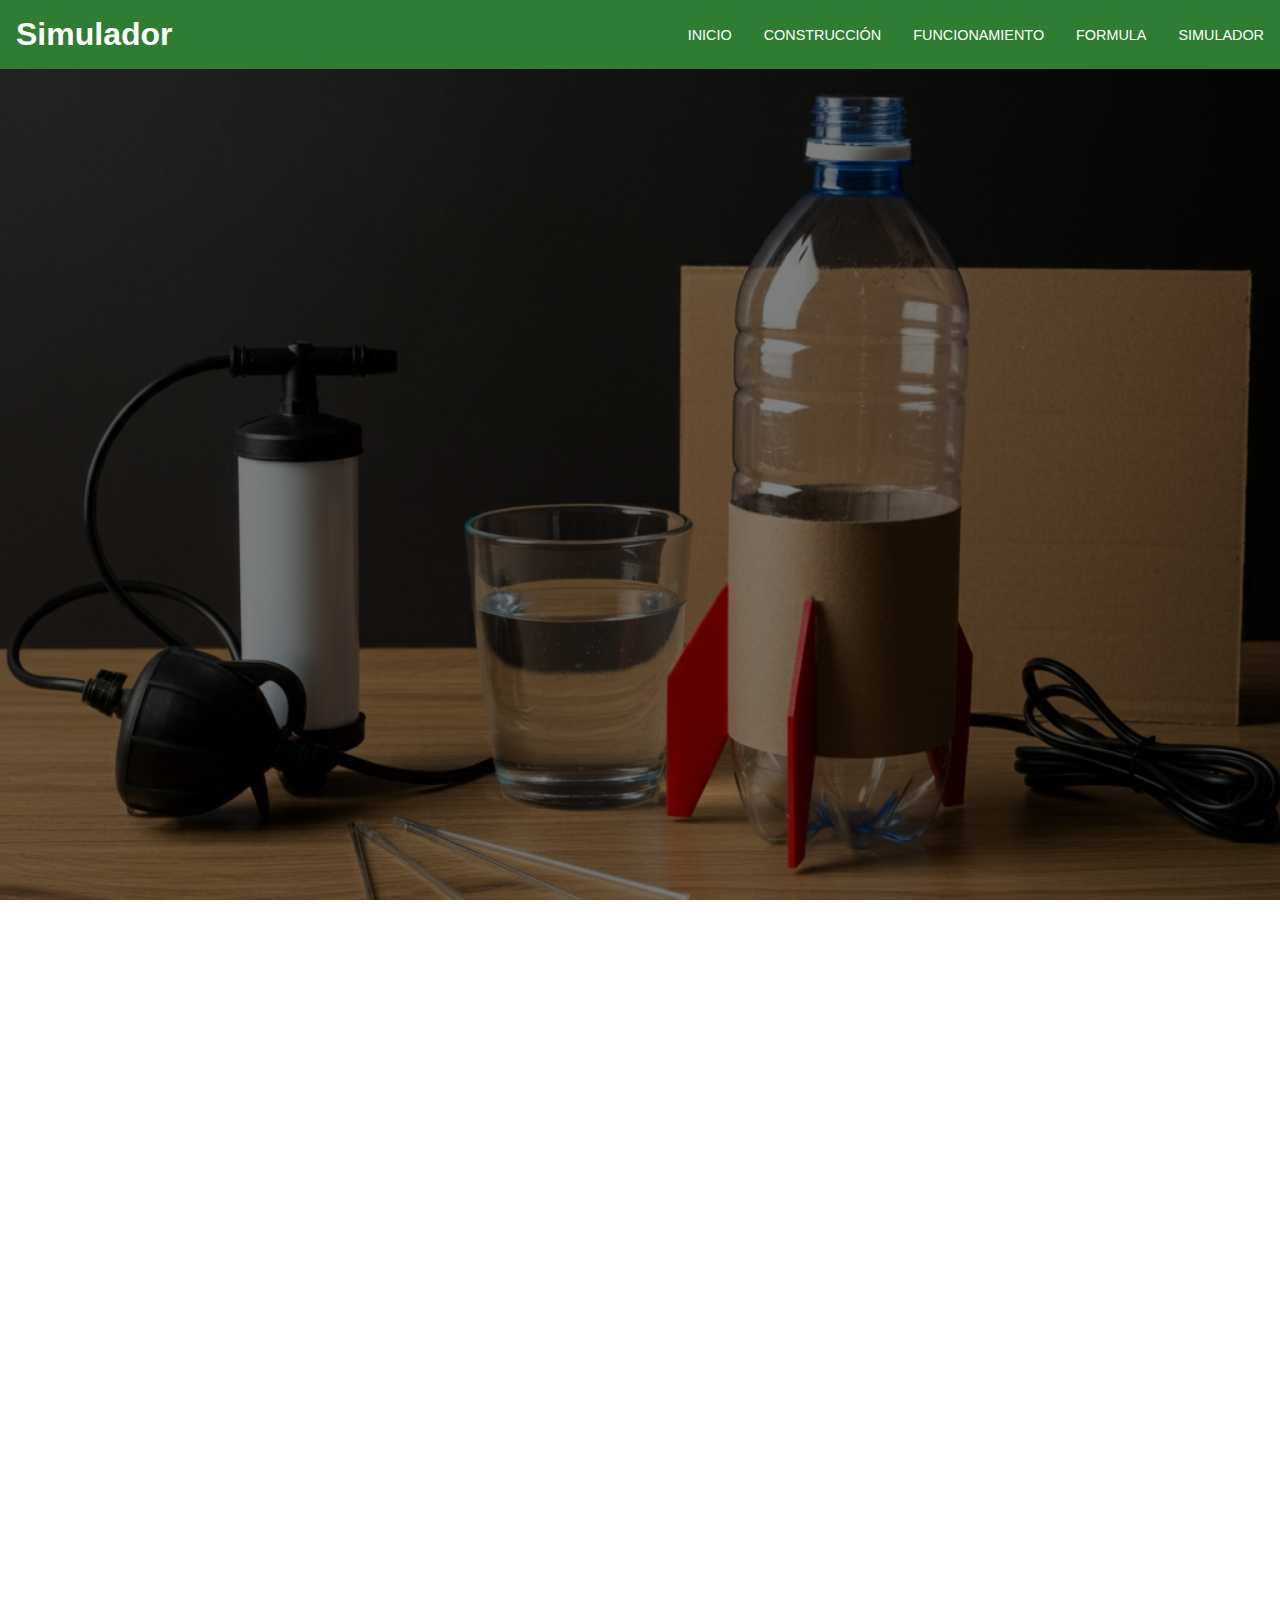
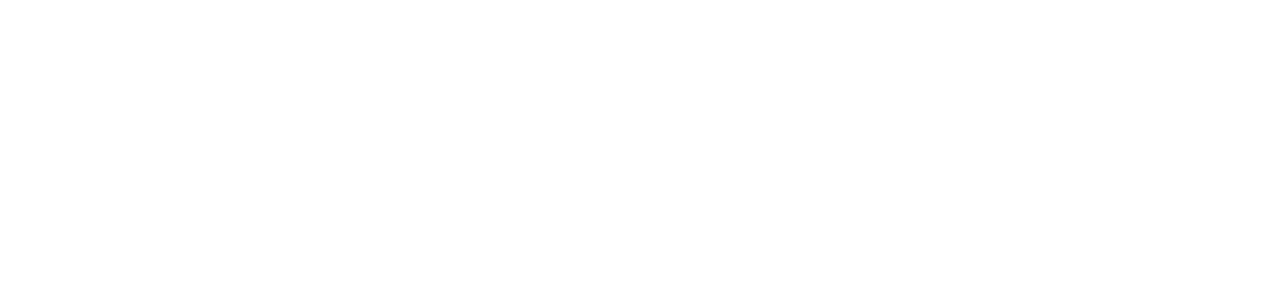
==== commit 763a4f8d: "Add files via upload" ====
--- a/index.html
+++ b/index.html
@@ -1,540 +1,767 @@
-<html><head><base href="https://web.archive.org/">
+<html><head>
 <meta charset="UTF-8">
 <meta name="viewport" content="width=device-width, initial-scale=1.0">
-<title>MultiDownloader - Descarga Videos y M&#xfa;sica</title>
+<title>Bienvenidos</title>
 <style>
+:root {
+  --primary-green: #4CAF50;
+  --dark-green: #2E7D32;
+  --white: #ffffff;
+}
+
 * {
-    margin: 0;
-    padding: 0;
-    box-sizing: border-box;
-    font-family: 'Segoe UI', Tahoma, Geneva, Verdana, sans-serif;
-}
-
-body {
-    min-height: 100vh;
-    background: linear-gradient(-45deg, #1a1c20, #2d3436, #2c3e50, #34495e);
-    background-size: 400% 400%;
-    animation: gradientBG 15s ease infinite;
+  margin: 0;
+  padding: 0;
+  box-sizing: border-box;
+  font-family: 'Segoe UI', Tahoma, Geneva, Verdana, sans-serif;
+}
+
+nav {
+  background: var(--dark-green);
+  padding: 1rem;
+  display: flex;
+  justify-content: space-between;
+  align-items: center;
+  position: fixed;
+  width: 100%;
+  z-index: 1000;
+}
+
+.logo {
+  color: var(--white);
+  font-size: 2rem;
+  font-weight: bold;
+}
+
+.hamburger {
+  display: none;
+  flex-direction: column;
+  justify-content: space-between;
+  width: 30px;
+  height: 20px;
+  cursor: pointer;
+}
+
+.hamburger span {
+  display: block;
+  height: 3px;
+  width: 100%;
+  background-color: var(--white);
+  transition: all 0.3s ease;
+}
+
+.nav-links {
+  display: flex;
+  gap: 2rem;
+}
+
+.close-menu {
+  display: none;
+  position: absolute;
+  top: 20px;
+  right: 20px;
+  width: 30px;
+  height: 30px;
+  cursor: pointer;
+}
+
+.close-menu::before,
+.close-menu::after {
+  content: '';
+  position: absolute;
+  width: 100%;
+  height: 3px;
+  background-color: var(--white);
+  top: 50%;
+  left: 0;
+}
+
+.close-menu::before {
+  transform: rotate(45deg);
+}
+
+.close-menu::after {
+  transform: rotate(-45deg);
+}
+
+.nav-links a {
+  color: var(--white);
+  text-decoration: none;
+  text-transform: uppercase;
+  font-size: 0.9rem;
+  transition: color 0.3s ease;
+  cursor: pointer;
+}
+
+.nav-links a:hover {
+  color: #90EE90;
+}
+
+.hero {
+  width: 100%;
+  position: relative;
+  background-size: cover;
+  background-position: center;
+  height: 100vh;
+  display: flex;
+  flex-direction: column;
+  justify-content: center;
+  align-items: center;
+  text-align: center;
+  padding: 2rem;
+  color: var(--white);
+  background-image: url(imagenes/img.jpg);
+}
+.hero::before {
+  content: ''; /* Necesario para mostrar el pseudo-elemento */
+  position: absolute; /* Posiciona el pseudo-elemento sobre el contenedor */
+  top: 0;
+  left: 0;
+  right: 0;
+  bottom: 0;
+  background-color: rgba(0, 0, 0, 0.5); /* Color negro con opacidad del 50% */
+ 
+}
+
+.hero h1 {
+  font-size: 4rem;
+  margin-bottom: 1rem;
+  text-transform: uppercase;
+  letter-spacing: 2px;
+  opacity: 0;
+  animation: fadeInUp 1s ease forwards;
+
+}
+
+.hero h2 {
+  font-size: 3rem;
+  margin-bottom: 1rem;
+  color: var(--primary-green);
+  animation-delay: 0.3s;
+  opacity: 0;
+  animation: fadeInUp 1s ease forwards;
+}
+
+.hero p {
+  font-size: 1.5rem;
+  margin-bottom: 2rem;
+  letter-spacing: 1px;
+  animation-delay: 0.6s;
+  opacity: 0;
+  animation: fadeInUp 1s ease forwards;
+}
+
+.hero-buttons {
+  display: flex;
+  gap: 1.5rem;
+  opacity: 0;
+  animation: fadeInUp 1s ease forwards;
+  animation-delay: 0.9s;
+}
+
+.btn {
+  padding: 1.2rem 2.5rem;
+  border: none;
+  border-radius: 50px;
+  cursor: pointer;
+  font-weight: bold;
+  text-transform: uppercase;
+  transition: all 0.3s ease;
+  letter-spacing: 1px;
+}
+
+.btn-primary {
+  background: var(--primary-green);
+  color: var(--white);
+}
+
+.btn-primary:hover {
+  background: var(--dark-green);
+  transform: translateY(-3px);
+}
+
+.btn-secondary {
+  background: transparent;
+  color: var(--white);
+  border: 2px solid var(--white);
+}
+
+.btn-secondary:hover {
+  background: var(--white);
+  color: var(--dark-green);
+  transform: translateY(-3px);
+}
+
+.features {
+  display: flex;
+  justify-content: space-around;
+  padding: 2.5rem;
+  background: var(--white);
+  margin-top: -5rem;
+  border-radius: 15px;
+  box-shadow: 0 5px 30px rgba(0,0,0,0.15);
+  max-width: 1200px;
+  margin-left: auto;
+  margin-right: auto;
+  position: relative;
+  opacity: 0;
+  animation: slideInFromLeft 1s ease forwards;
+  animation-delay: 1.2s;
+}
+
+.feature-card {
+  display: flex;
+  flex-direction: column;
+  align-items: center;
+  text-align: center;
+  padding: 1.5rem;
+  width: 200px;
+  transition: all 0.3s ease;
+  background: var(--white);
+  border-radius: 15px;
+  box-shadow: 0 4px 15px rgba(0,0,0,0.1);
+  cursor: pointer;
+}
+
+.feature-icon {
+  width: 70px;
+  height: 70px;
+  margin-bottom: 1.5rem;
+  transition: all 0.3s ease;
+}
+
+.feature-title {
+  font-weight: bold;
+  margin-bottom: 0.8rem;
+  color: #333;
+  font-size: 1.2rem;
+}
+
+.feature-subtitle {
+  font-size: 0.9rem;
+  color: #666;
+  line-height: 1.4;
+}
+
+.feature-card:hover {
+  background: var(--primary-green);
+  transform: translateY(-10px);
+  box-shadow: 0 8px 25px rgba(76, 175, 80, 0.3);
+}
+
+.feature-card:hover .feature-icon {
+  fill: var(--white);
+  transform: scale(1.2);
+}
+
+.feature-card:hover .feature-title,
+.feature-card:hover .feature-subtitle {
+  color: var(--white);
+}
+
+.feature-card:hover path {
+  fill: var(--white);
+}
+
+.about-section {
+  padding: 5rem 2rem;
+}
+
+.about-content {
+  max-width: 1200px;
+  margin: 0 auto;
+  display: flex;
+  gap: 4rem;
+  align-items: center;
+}
+
+.about-text {
+  flex: 1;
+}
+
+.about-image {
+  flex: 1;
+}
+
+.about-image img {
+  width: 100%;
+  height: auto;
+  border-radius: 15px;
+  box-shadow: 0 5px 15px rgba(0,0,0,0.1);
+}
+
+.about-text h2 {
+  color: var(--primary-green);
+  font-size: 1.5rem;
+  margin-bottom: 1rem;
+  opacity: 0;
+  animation: fadeInUp 1s ease forwards;
+  animation-delay: 0.3s;
+}
+
+.about-text h3 {
+  font-size: 2.5rem;
+  margin-bottom: 1.5rem;
+  color: #333;
+  opacity: 0;
+  animation: fadeInUp 1s ease forwards;
+  animation-delay: 0.6s;
+}
+
+.about-text p {
+  color: #666;
+  line-height: 1.6;
+  margin-bottom: 2rem;
+  opacity: 0;
+  animation: fadeInUp 1s ease forwards;
+  animation-delay: 0.9s;
+}
+
+.about-stats {
+  display: flex;
+  gap: 3rem;
+  margin-bottom: 2rem;
+  opacity: 0;
+  animation: fadeInUp 1s ease forwards;
+  animation-delay: 1.2s;
+}
+
+.stat {
+  display: flex;
+  flex-direction: column;
+}
+
+.stat-label {
+  color: #666;
+  margin-top: 0.5rem;
+}
+
+.about-button {
+  padding: 1rem 2rem;
+  background: var(--primary-green);
+  color: white;
+  border: none;
+  border-radius: 50px;
+  font-weight: bold;
+  cursor: pointer;
+  transition: all 0.3s ease;
+  opacity: 0;
+  animation: fadeInUp 1s ease forwards;
+  animation-delay: 1.5s;
+}
+
+.about-image {
+  opacity: 0;
+  animation: slideInFromRight 1s ease forwards;
+  animation-delay: 0.6s;
+}
+
+@keyframes slideInFromRight {
+  from {
+    opacity: 0;
+    transform: translateX(100px);
+  }
+  to {
+    opacity: 1;
+    transform: translateX(0);
+  }
+}
+
+@media (max-width: 768px) {
+  .hamburger {
     display: flex;
+  }
+
+  .nav-links {
+    position: fixed;
+    top: 0;
+    right: -100%;
+    height: 100vh;
+    width: 250px;
+    background: var(--dark-green);
+    flex-direction: column;
+    padding: 80px 20px;
+    transition: right 0.3s ease;
+  }
+
+  .nav-links.active {
+    right: 0;
+  }
+
+  .close-menu {
+    display: block;
+  }
+
+  .hamburger.active span:nth-child(1) {
+    transform: rotate(45deg) translate(5px, 6px);
+  }
+
+  .hamburger.active span:nth-child(2) {
+    opacity: 0;
+  }
+
+  .hamburger.active span:nth-child(3) {
+    transform: rotate(-45deg) translate(5px, -6px);
+  }
+
+  .features {
     flex-direction: column;
     align-items: center;
+    gap: 1.5rem;
+    margin: 1rem;
+    padding: 1.5rem;
+  }
+
+  .feature-card {
+    width: 100%;
+    max-width: 300px;
+  }
+
+  .hero {
+    padding: 1rem;
+    height: 100vh;
+  }
+  
+  .hero h1 {
+    font-size: 2rem;
+    margin-bottom: 0.5rem;
+  }
+  
+  .hero h2 {
+    font-size: 1.8rem;
+    margin-bottom: 0.5rem;
+  }
+  
+  .hero p {
+    font-size: 1rem;
+    margin-bottom: 1.5rem;
+  }
+  
+  .hero-buttons {
+    flex-direction: column;
+    width: 100%;
+    gap: 1rem;
+    padding: 0 1rem;
+  }
+
+  .btn {
+    width: 100%;
+    padding: 1.2rem 2rem;
+    margin: 0.5rem 0;
+    font-size: 1rem;
+    display: flex;
     justify-content: center;
-    padding: 2rem;
-}
-
-@keyframes gradientBG {
-    0% {
-        background-position: 0% 50%;
-    }
-    50% {
-        background-position: 100% 50%;
-    }
-    100% {
-        background-position: 0% 50%;
-    }
-}
-
-.container {
+    align-items: center;
+    min-height: 50px;
+  }
+
+  .about-section {
+    padding: 3rem 1rem;
+  }
+  
+  .about-content {
+    flex-direction: column;
+    gap: 2rem;
+  }
+  
+  .about-text {
+    text-align: center;
+    padding: 0;
+  }
+  
+  .about-text h2 {
+    font-size: 1.3rem;
+  }
+  
+  .about-text h3 {
+    font-size: 2rem;
+  }
+  
+  .about-stats {
+    justify-content: center;
+    flex-wrap: wrap;
+    gap: 1.5rem;
+  }
+  
+  .about-button {
     width: 100%;
-    max-width: 800px;
-    background: rgba(255, 255, 255, 0.1);
-    backdrop-filter: blur(10px);
-    padding: 2rem;
-    border-radius: 20px;
-    border: 1px solid rgba(255,255,255,0.1);
-    box-shadow: 0 8px 32px rgba(0,0,0,0.3);
-    animation: containerGlow 2s ease-in-out infinite alternate;
-}
-
-@keyframes containerGlow {
-    from {
-        box-shadow: 0 8px 32px rgba(0,0,0,0.3);
-    }
-    to {
-        box-shadow: 0 8px 32px rgba(0,0,0,0.5), 0 0 15px rgba(255,255,255,0.1);
-    }
-}
-
-.search-box {
+    padding: 1.2rem 2rem;
+    min-height: 50px;
+    font-size: 1rem;
     display: flex;
-    gap: 15px;
-    margin-bottom: 30px;
-    flex-direction: column;
-}
-
-@media (min-width: 768px) {
-    .search-box {
-        flex-direction: row;
-    }
-}
-
-input {
+    justify-content: center;
+    align-items: center;
+    margin-top: 10px;
+  }
+  
+  .about-image {
     width: 100%;
-    padding: 15px;
-    border: none;
+  }
+  
+  .about-image img {
+    width: 100%;
+    height: auto;
     border-radius: 10px;
-    background: rgba(255, 255, 255, 0.9);
-    font-size: 16px;
-}
-
-button {
-    padding: 15px 25px;
-    border: none;
-    border-radius: 10px;
-    background: linear-gradient(135deg, #00b894, #00cec9);
-    color: white;
-    font-weight: bold;
-    cursor: pointer;
-    transition: all 0.3s ease;
+  }
+}
+
+@media (max-width: 480px) {
+  .hero h1 {
+    font-size: 1.8rem;
+    padding-top: 80px;
+  }
+  
+  .hero h2 {
+    font-size: 1.5rem;
+  }
+  
+  .about-text h3 {
+    font-size: 1.8rem;
+  }
+  
+  .nav-links {
     width: 100%;
-}
-
-@media (min-width: 768px) {
-    button {
-        width: auto;
-    }
-}
-
-button:hover {
-    background: linear-gradient(135deg, #00a885, #00c6b6);
-    transform: translateY(-2px);
-}
-
-.platform-selector {
-    display: grid;
-    grid-template-columns: repeat(2, 1fr);
-    gap: 20px;
-    margin-bottom: 30px;
-}
-
-@media (min-width: 768px) {
-    .platform-selector {
-        grid-template-columns: repeat(4, 1fr);
-    }
-}
-
-.platform-btn {
-    padding: 15px 20px;
-    border-radius: 15px;
-    cursor: pointer;
-    transition: all 0.3s ease;
-    font-size: 14px;
-    display: flex;
-    align-items: center;
-    justify-content: center;
-    gap: 10px;
-    transform: scale(1);
-    box-shadow: 0 4px 15px rgba(0,0,0,0.2);
-    color: white;
-}
-
-.platform-btn svg {
-    width: 20px;
-    height: 20px;
-    flex-shrink: 0;
-    margin-right: 5px;
-}
-
-.platform-btn.youtube {
-    background: #ff0000;
-}
-
-.platform-btn.facebook {
-    background: #1877f2;
-}
-
-.platform-btn.tiktok {
-    background: #000000;
-}
-
-.platform-btn.spotify {
-    background: #1DB954;
-}
-
-.platform-btn.instagram {
-    background: linear-gradient(45deg, #405DE6, #5851DB, #833AB4, #C13584, #E1306C, #FD1D1D);
-}
-
-.platform-btn.twitter {
-    background: #000000;
-}
-
-.platform-btn.soundcloud {
-    background: #ff5500;
-}
-
-.platform-btn.vimeo {
-    background: #1ab7ea;
-}
-
-.result-container {
-    margin-top: 30px;
-    padding: 20px;
-    background: rgba(255, 255, 255, 0.05);
-    border-radius: 15px;
+  }
+
+  .btn {
+    padding: 1.2rem 1.5rem;
+    font-size: 0.9rem;
+  }
+}
+
+@keyframes fadeInUp {
+  from {
+    opacity: 0;
+    transform: translateY(30px);
+  }
+  to {
+    opacity: 1;
+    transform: translateY(0);
+  }
+}
+
+@keyframes slideInFromLeft {
+  from {
+    opacity: 0;
+    transform: translateX(-100px);
+  }
+  to {
+    opacity: 1;
+    transform: translateX(0);
+  }
+}
+ .content-slide {
     display: none;
-}
-
-.download-options {
-    display: grid;
-    grid-template-columns: 1fr;
-    gap: 15px;
-}
-
-.quality-selector {
-    margin: 15px 0;
-    padding: 10px;
-    background: rgba(255, 255, 255, 0.1);
-    border-radius: 10px;
-}
-
-.quality-selector select {
-    width: 100%;
-    padding: 10px;
-    border: none;
-    border-radius: 5px;
-    background: rgba(255, 255, 255, 0.9);
-    margin-top: 5px;
-}
-
-@media (min-width: 768px) {
-    .download-options {
-        grid-template-columns: repeat(2, 1fr);
-    }
-}
-
-.download-btn {
-    background: linear-gradient(135deg, #2ecc71, #27ae60);
-    padding: 15px;
-    text-align: center;
-    font-size: 14px;
-    border-radius: 10px;
-    margin-top: 15px;
-    animation: pulse 2s infinite;
-}
-
-@keyframes pulse {
-    0% {
-        transform: scale(1);
-    }
-    50% {
-        transform: scale(1.02);
-    }
-    100% {
-        transform: scale(1);
-    }
-}
-
-.loader {
-    display: none;
-    width: 50px;
-    height: 50px;
-    border: 5px solid #f3f3f3;
-    border-top: 5px solid #00b894;
-    border-radius: 50%;
-    animation: spin 1s linear infinite;
-    margin: 20px auto;
-}
-
-@keyframes spin {
-    0% { transform: rotate(0deg); }
-    100% { transform: rotate(360deg); }
-}
-
-.title {
-    color: white;
-    text-align: center;
-    margin-bottom: 1.5rem;
-    font-size: 2.5rem;
-    text-shadow: 0 2px 4px rgba(0,0,0,0.3);
-}
-
-.subtitle {
-    color: #dfe6e9;
-    text-align: center;
-    margin-bottom: 2rem;
-    font-size: 1rem;
-}
-
-#videoTitle {
-    color: white;
-    margin-bottom: 20px;
-    font-size: 1.1rem;
-    word-break: break-word;
-}
-
-.format-selector {
-    color: white;
-    margin: 15px 0;
-}
-
-.format-selector label {
+    opacity: 0;
+    transition: opacity 0.5s ease-in-out;
+  }
+
+  .content-slide.active {
     display: block;
-    margin-bottom: 5px;
-}
-
-.format-selector select {
-    width: 100%;
-    padding: 10px;
-    border-radius: 5px;
-    border: none;
-}
+    opacity: 1;
+  }
 </style>
 </head>
 <body>
-    <h1 class="title">MultiDownloader</h1>
-    <p class="subtitle">Descarga videos y m&#xfa;sica de tus plataformas favoritas</p>
-    
-    <div class="container">
-        <div class="platform-selector">
-            <button class="platform-btn youtube">
-                <svg viewBox="0 0 24 24" fill="white">
-                    <path d="M23.498 6.186a3.016 3.016 0 0 0-2.122-2.136C19.505 3.545 12 3.545 12 3.545s-7.505 0-9.377.505A3.017 3.017 0 0 0 .502 6.186C0 8.07 0 12 0 12s0 3.93.502 5.814a3.016 3.016 0 0 0 2.122 2.136c1.871.505 9.376.505 9.376.505s7.505 0 9.377-.505a3.015 3.015 0 0 0 2.122-2.136C24 15.93 24 12 24 12s0-3.93-.502-5.814zM9.545 15.568V8.432L15.818 12l-6.273 3.568z"/>
-                </svg>
-                YouTube
-            </button>
-            <button class="platform-btn facebook">
-                <svg viewBox="0 0 24 24" fill="white">
-                    <path d="M24 12.073c0-6.627-5.373-12-12-12s-12 5.373-12 12c0 5.99 4.388 10.954 10.125 11.854v-8.385H7.078v-3.47h3.047V9.43c0-3.007 1.792-4.669 4.533-4.669 1.312 0 2.686.235 2.686.235v2.953H15.83c-1.491 0-1.956.925-1.956 1.874v2.25h3.328l-.532 3.47h-2.796v8.385C19.612 23.027 24 18.062 24 12.073z"/>
-                </svg>
-                Facebook
-            </button>
-            <button class="platform-btn tiktok">
-                <svg viewBox="0 0 24 24" fill="white">
-                    <path d="M12.53.02C13.84 0 15.14.01 16.44 0c.08 1.53.63 3.09 1.75 4.17 1.12 1.11 2.7 1.62 4.24 1.79v4.03c-1.44-.05-2.89-.35-4.2-.97-.57-.26-1.1-.59-1.62-.93-.01 2.92.01 5.84-.02 8.75-.08 1.4-.54 2.79-1.35 3.94-1.31 1.92-3.58 3.17-5.91 3.21-1.43.08-2.86-.31-4.08-1.03-2.02-1.19-3.44-3.37-3.65-5.71-.02-.5-.03-1-.01-1.49.18-1.9 1.12-3.72 2.58-4.96 1.66-1.44 3.98-2.13 6.15-1.72.02 1.48-.04 2.96-.04 4.44-.99-.32-2.15-.23-3.02.37-.63.41-1.11 1.04-1.36 1.75-.21.51-.15 1.07-.14 1.61.24 1.64 1.82 3.02 3.5 2.87 1.12-.01 2.19-.66 2.77-1.61.19-.33.4-.67.41-1.06.1-1.79.06-3.57.07-5.36.01-4.03-.01-8.05.02-12.07z"/>
-                </svg>
-                TikTok
-            </button>
-            <button class="platform-btn spotify">
-                <svg viewBox="0 0 24 24" fill="white">
-                    <path d="M12 0C5.4 0 0 5.4 0 12s5.4 12 12 12 12-5.4 12-12S18.66 0 12 0zm5.521 17.34c-.24.359-.66.48-1.021.24-2.82-1.74-6.36-2.101-10.561-1.141-.418.122-.779-.179-.899-.539-.12-.421.18-.78.54-.9 4.56-1.021 8.52-.6 11.64 1.32.42.18.479.659.301 1.02zm1.44-3.3c-.301.42-.841.6-1.262.3-3.239-1.98-8.159-2.58-11.939-1.38-.479.12-1.02-.12-1.14-.6-.12-.48.12-1.021.6-1.141C9.6 9.9 15 10.561 18.72 12.84c.361.181.54.78.241 1.2zm.12-3.36C15.24 8.4 8.82 8.16 5.16 9.301c-.6.179-1.2-.181-1.38-.721-.18-.601.18-1.2.72-1.381 4.26-1.26 11.28-1.02 15.721 1.621.539.3.719 1.02.419 1.56-.299.421-1.02.599-1.559.3z"/>
-                </svg>
-                Spotify
-            </button>
-            <button class="platform-btn instagram">
-                <svg viewBox="0 0 24 24" fill="white">
-                    <path d="M12.53.02C13.84 0 15.14.01 16.44 0c.08 1.53.63 3.09 1.75 4.17 1.12 1.11 2.7 1.62 4.24 1.79v4.03c-1.44-.05-2.89-.35-4.2-.97-.57-.26-1.1-.59-1.62-.93-.01 2.92.01 5.84-.02 8.75-.08 1.4-.54 2.79-1.35 3.94-1.31 1.92-3.58 3.17-5.91 3.21-1.43.08-2.86-.31-4.08-1.03-2.02-1.19-3.44-3.37-3.65-5.71-.02-.5-.03-1-.01-1.49.18-1.9 1.12-3.72 2.58-4.96 1.66-1.44 3.98-2.13 6.15-1.72.02 1.48-.04 2.96-.04 4.44-.99-.32-2.15-.23-3.02.37-.63.41-1.11 1.04-1.36 1.75-.21.51-.15 1.07-.14 1.61.24 1.64 1.82 3.02 3.5 2.87 1.12-.01 2.19-.66 2.77-1.61.19-.33.4-.67.41-1.06.1-1.79.06-3.57.07-5.36.01-4.03-.01-8.05.02-12.07z"/>
-                </svg>
-                Instagram
-            </button>
-            <button class="platform-btn twitter">
-                <svg viewBox="0 0 24 24" fill="white">
-                    <path d="M18.244 2.25h3.308l-7.227 8.26 8.502 11.24H16.17l-5.214-6.817L4.99 21.75H1.68l7.73-8.835L1.254 2.25H8.08l4.713 6.231zm-1.161 17.52h1.833L7.084 4.126H5.117z"/>
-                </svg>
-                X
-            </button>
-            <button class="platform-btn soundcloud">
-                <svg viewBox="0 0 24 24" fill="white">
-                    <path d="M1.175 12.225c-.051 0-.094.046-.101.1l-.233 2.154.233 2.105c.007.058.05.098.101.098.05 0 .09-.04.099-.098l.255-2.105-.27-2.154c0-.057-.045-.1-.09-.1m-.899.828c-.06 0-.091.037-.104.094L0 14.479l.165 1.308c0 .055.045.094.09.094s.089-.045.104-.104l.21-1.319-.21-1.334c0-.061-.044-.093-.09-.093m1.83-1.229c-.061 0-.12.045-.12.104l-.21 2.563.225 2.458c0 .06.045.12.119.12.061 0 .105-.061.121-.12l.254-2.474-.254-2.548c-.016-.06-.061-.12-.121-.12m.945-.089c-.075 0-.135.06-.15.135l-.193 2.64.21 2.544c.016.077.075.138.149.138.075 0 .135-.061.15-.15l.24-2.532-.24-2.623c0-.075-.06-.135-.135-.135l-.031-.017zm1.155.36c-.005-.09-.075-.149-.159-.149-.09 0-.158.06-.164.149l-.217 2.43.2 2.563c0 .09.075.157.159.157.074 0 .148-.068.148-.158l.227-2.563-.227-2.444.033.015zm.809-1.709c-.101 0-.18.09-.18.181l-.21 3.957.187 2.563c0 .09.08.164.18.164.094 0 .174-.09.18-.18l.209-2.563-.209-3.972c-.008-.104-.088-.18-.18-.18m.959-.914c-.105 0-.195.09-.203.194l-.18 4.872.165 2.548c0 .12.09.209.195.209.104 0 .194-.089.21-.209l.193-2.548-.192-4.856c-.016-.12-.105-.21-.21-.21m.989-.449c-.121 0-.211.089-.225.209l-.165 5.275.165 2.52c.014.119.104.225.225.225.119 0 .225-.105.225-.225l.195-2.52-.196-5.275c0-.12-.105-.225-.225-.225m1.245.045c0-.135-.105-.24-.24-.24-.119 0-.24.105-.24.24l-.149 5.441.149 2.503c.016.135.121.24.256.24s.24-.105.24-.24l.164-2.503-.164-5.456-.016.015zm.749-.134c-.135 0-.255.119-.255.254l-.15 5.322.15 2.473c0 .15.12.255.255.255s.255-.12.255-.27l.15-2.474-.165-5.307c0-.148-.12-.27-.271-.27m1.005.166c-.164 0-.284.135-.284.285l-.103 5.143.135 2.474c0 .149.119.277.284.277.149 0 .271-.12.284-.285l.121-2.443-.135-5.112c-.012-.164-.135-.285-.285-.285m1.184-.945c-.045-.029-.105-.044-.165-.044s-.119.015-.165.044c-.09.054-.149.15-.149.255v.061l-.104 6.048.115 2.449v.008c.008.06.03.135.074.18.058.061.142.104.234.104.08 0 .158-.044.209-.09.058-.06.091-.135.091-.225l.015-.24.117-2.203-.135-6.086c0-.104-.061-.193-.135-.239l-.002-.022zm1.006-.547c-.045-.045-.09-.061-.15-.061-.074 0-.149.016-.209.061-.075.061-.119.15-.119.24v.029l-.137 6.609.076 1.215.061 1.185c0 .164.148.314.328.314.181 0 .33-.15.33-.329l.15-2.414-.15-6.637c0-.12-.074-.221-.165-.277m8.934 3.777c-.405 0-.795.086-1.139.232-.24-2.654-2.46-4.736-5.188-4.736-.659 0-1.305.135-1.889.359-.225.09-.27.18-.285.359v9.368c.016.18.15.33.33.345h8.185C22.681 17.218 24 15.914 24 14.28s-1.319-2.952-2.938-2.952"/>
-                </svg>
-                SoundCloud
-            </button>
-            <button class="platform-btn vimeo">
-                <svg viewBox="0 0 24 24" fill="white">
-                    <path d="M23.977 6.416c-.105 2.338-1.739 5.543-4.894 9.609-3.268 4.247-6.026 6.37-8.29 6.37-1.409 0-2.578-1.294-3.553-3.881L5.322 11.4C4.603 8.816 3.834 7.522 3.01 7.522c-.179 0-.806.378-1.881 1.132L0 7.197c1.185-1.044 2.351-2.084 3.501-3.128C5.08 2.701 6.266 1.984 7.055 1.91c1.867-.18 3.016 1.1 3.447 3.838.465 2.953.789 4.789.971 5.507.539 2.45 1.131 3.674 1.776 3.674.502 0 1.256-.796 2.265-2.385 1.004-1.589 1.54-2.797 1.612-3.628.144-1.371-.395-2.061-1.614-2.061-.574 0-1.167.121-1.777.391 1.186-3.868 3.434-5.757 6.762-5.637 2.473.06 3.628 1.664 3.493 4.797l-.013.01z"/>
-                </svg>
-                Vimeo
-            </button>
-        </div>
-
-        <div class="search-box">
-            <input type="text" placeholder="Pega el enlace aqu&#xed;..." id="urlInput">
-            <button onclick="analyzeUrl()">Analizar</button>
-        </div>
-
-        <div class="loader" id="loader"></div>
-
-        <div class="result-container" id="resultContainer">
-            <h3 id="videoTitle"></h3>
-            
-            <div class="format-selector">
-                <label for="formatSelect">Formato:</label>
-                <select id="formatSelect" onchange="updateQualityOptions()">
-                    <option value="video">Video (MP4)</option>
-                    <option value="audio">Audio (MP3)</option>
-                </select>
-            </div>
-
-            <div class="format-selector">
-                <label for="qualitySelect">Calidad:</label>
-                <select id="qualitySelect">
-                    <option value="highest">Alta Calidad</option>
-                    <option value="medium">Calidad Media</option>
-                    <option value="lowest">Calidad Baja</option>
-                </select>
-            </div>
-
-            <button class="download-btn" onclick="startDownload()">Descargar</button>
-        </div>
-    </div>
-
-<script>
-async function startDownload() {
-    const urlInput = document.getElementById('urlInput').value;
-    const format = document.getElementById('formatSelect').value;
-    const quality = document.getElementById('qualitySelect').value;
-    const loader = document.getElementById('loader');
-    
-    if (!urlInput) {
-        alert('Por favor ingrese una URL válida');
-        return;
-    }
-
-    try {
-        loader.style.display = 'block';
-        
-        // Simulate download process
-        await new Promise(resolve => setTimeout(resolve, 1500));
-        
-        // Create a dummy download (in real implementation, this would be replaced with actual video/audio data)
-        const dummyContent = new Uint8Array([0x48, 0x65, 0x6c, 0x6c, 0x6f]); // Hello in hex
-        const blob = new Blob([dummyContent], {
-            type: format === 'video' ? 'video/mp4' : 'audio/mpeg'
+  <nav>
+    <div class="logo">Simulador</div>
+    <div class="hamburger">
+      <span></span>
+      <span></span>
+      <span></span>
+    </div>
+    <div class="nav-links">
+      <div class="close-menu"></div>
+      <a href="index.html">Inicio</a>
+      <a href="construccion.html">Construcción</a>
+      <a href="Funcionamiento1.html">Funcionamiento</a>
+      <a href="Formula.html">Formula</a>
+      <a href="simulador.html">Simulador</a>
+      <!--<a href="integrantes.html">Integrantes</a>-->
+
+
+      
+    </div>
+  </nav>
+
+  <section class="hero">
+    <h1>Cohete de agua a presion</h1>
+    <h2>BIENVENIDOS</h2>
+    <p>Podrías explorar todo acerca de esta simulación</p>
+   <!-- 
+    <div class="hero-buttons">
+      <button class="btn btn-primary">Ver más</button>
+      <button class="btn btn-secondary">Simulación</button>
+    </div>-->
+  </section>
+
+  <section class="features">
+    <div class="feature-card">
+      <a href="Funcionamiento1.html" style="text-decoration: none;">
+      <svg class="feature-icon" viewBox="0 0 24 24" fill="var(--primary-green)">
+        <!-- Main rocket body -->
+        <path d="M12 2C11 3 8.5 5.5 8.5 9.5C8.5 11.8 9.44 13.77 10.5 15C11.2 13.3 12.8 12 12 12C11.2 12 12.8 13.3 13.5 15C14.56 13.77 15.5 11.8 15.5 9.5C15.5 5.5 13 3 12 2Z"/>
+        <!-- Rocket window -->
+        <circle cx="12" cy="8" r="1.5"/>
+        <!-- Side boosters -->
+        <path d="M15.5 10L17 14L16 15.5L12 14L8 15.5L7 14L8.5 10"/>
+        <!-- Flames -->
+        <path d="M10.5 15.5L12 19L13.5 15.5" fill="var(--primary-green)">
+          <animate attributeName="d" 
+                   dur="0.5s"
+                   repeatCount="indefinite"
+                   values="M10.5 15.5L12 19L13.5 15.5;
+                           M10.5 15.5L12 20L13.5 15.5;
+                           M10.5 15.5L12 19L13.5 15.5"/>
+        </path>
+      </svg>
+      <h3 class="feature-title">Como funciona</h3>
+      <p class="feature-subtitle">El funcionamiento</p>
+       </a>
+    </div>
+
+    <div class="feature-card">
+
+      <a href="construccion.html" style="text-decoration: none;">
+      <svg class="feature-icon" viewBox="0 0 24 24" fill="var(--primary-green)">
+        <path d="M21.71 20.29L20.29 21.71A1 1 0 0 1 18.88 21.71L7 9.85A3.81 3.81 0 0 1 6 10A4 4 0 0 1 2.22 4.7L4.76 7.24L5.29 6.71L6.71 5.29L7.24 4.76L4.7 2.22A4 4 0 0 1 10 6A3.81 3.81 0 0 1 9.85 7L21.71 18.88A1 1 0 0 1 21.71 20.29M2.29 18.88A1 1 0 0 0 2.29 20.29L3.71 21.71A1 1 0 0 0 5.12 21.71L10.59 16.25L7.76 13.42M20 2L16 4V6L13.83 8.17L15.83 10.17L18 8H20L22 4Z"/>
+      </svg>
+      <h3 class="feature-title">Pasos para la construccion</h3>
+      <p class="feature-subtitle">Podrás ver la construcción básica del cohete</p>
+      </a>
+    </div>
+
+    <div class="feature-card">
+      <a href="Formula.html" style="text-decoration: none;">
+      <svg class="feature-icon" viewBox="0 0 24 24" fill="var(--primary-green)">
+        <path d="M3,4H21V8H3V4M3,10H21V14H3V10M3,16H21V20H3V16Z"/>
+      </svg>
+      <h3 class="feature-title">Formulas</h3>
+      <p class="feature-subtitle">Formulas para calcular</p>
+    </a>
+    </div>
+
+    <div class="feature-card">
+      <a href="simulador.html" style="text-decoration: none;">
+      <svg class="feature-icon" viewBox="0 0 24 24" fill="var(--primary-green)">
+        <path d="M3,12H7A5,5 0 0,1 12,7A5,5 0 0,1 17,12H21A1,1 0 0,1 22,13A1,1 0 0,1 21,14H3A1,1 0 0,1 2,13A1,1 0 0,1 3,12M15,12A3,3 0 0,0 12,9A3,3 0 0,0 9,12H15M12,2L14.39,5.42C13.65,5.15 12.84,5 12,5C11.16,5 10.35,5.15 9.61,5.42L12,2M3.34,7L7.5,6.65C6.9,7.16 6.36,7.78 5.94,8.5C5.5,9.24 5.25,10 5.11,10.79L3.34,7M20.65,7L18.88,10.79C18.74,10 18.47,9.23 18.05,8.5C17.63,7.78 17.1,7.15 16.5,6.64L20.65,7M12.71,20.71L15.82,17.6C16.21,17.21 16.21,16.57 15.82,16.18C15.43,15.79 14.8,15.79 14.41,16.18L12,18.59L9.59,16.18C9.2,15.79 8.57,15.79 8.18,16.18C7.79,16.57 7.79,17.21 8.18,17.6L11.29,20.71C11.68,21.1 12.32,21.1 12.71,20.71Z"/>
+      </svg>
+      <h3 class="feature-title" >Simulador</h3>
+      <p class="feature-subtitle">Podras ver el simulador</p>
+      </a>
+    </div>
+
+     <!--<div class="feature-card">
+       <a href="integrantes.html" style="text-decoration: none;">
+      <svg class="feature-icon" viewBox="0 0 24 24" fill="var(--primary-green)">
+    <path d="M12 12c2.21 0 4-1.79 4-4s-1.79-4-4-4-4 1.79-4 4 1.79 4 4 4zm0 2c-3.31 0-10 1.67-10 5v2h20v-2c0-3.33-6.69-5-10-5z"/>
+</svg>
+      <h3 class="feature-title">Integrantes</h3>
+      <p class="feature-subtitle">Integrantes encargados en realizar el simulador</p>
+    </div>
+  </a>
+  -->
+  </section>
+
+  <section class="about-section">
+    <div class="about-content">
+  <div class="about-text">
+    <h2>Concepto Básico</h2>
+    <div class="content-slide active" id="slide-1">
+      <h3>Cohete Propulsado por Aire y Agua</h3>
+      <p>Un cohete propulsado por aire y agua utiliza la presión del aire comprimido para expulsar agua y generar impulso. Al liberar el tapón, el aire empuja el agua hacia abajo, lo que eleva el cohete hacia arriba.</p>
+    </div>
+    <div class="content-slide" id="slide-2">
+      <h3>Funcionamiento del Cohete</h3>
+      <p>El cohete se eleva debido a la tercera ley de Newton, donde cada acción tiene una reacción igual y opuesta. La presión del aire genera fuerza en sentido contrario al agua expulsada.</p>
+    </div>
+    <button class="about-button" onclick="prevSlide()">Atrás</button>
+    <button class="about-button" onclick="nextSlide()">Siguiente</button>
+  </div>
+  <div class="about-image">
+    <img src="imagenes/img2.jpg" alt="Nature conservation image" width="500" height="400">
+  </div>
+</div>
+  </section>
+
+  <script>
+    const hamburger = document.querySelector('.hamburger');
+    const navLinks = document.querySelector('.nav-links');
+    const closeMenu = document.querySelector('.close-menu');
+
+    hamburger.addEventListener('click', () => {
+      hamburger.classList.toggle('active');
+      navLinks.classList.toggle('active');
+    });
+
+    closeMenu.addEventListener('click', () => {
+      hamburger.classList.remove('active');
+      navLinks.classList.remove('active');
+    });
+
+    document.querySelectorAll('.nav-links a').forEach(link => {
+      link.addEventListener('click', () => {
+        hamburger.classList.remove('active');
+        navLinks.classList.remove('active');
+      });
+    });
+
+    document.querySelectorAll('a[href^="#"]').forEach(anchor => {
+      anchor.addEventListener('click', function (e) {
+        e.preventDefault();
+        document.querySelector(this.getAttribute('href')).scrollIntoView({
+          behavior: 'smooth'
         });
-        
-        // Create download link
-        const downloadUrl = window.URL.createObjectURL(blob);
-        const a = document.createElement('a');
-        const timestamp = new Date().getTime();
-        const fileName = `download_${timestamp}.${format === 'video' ? 'mp4' : 'mp3'}`;
-        
-        // Configure download
-        a.href = downloadUrl;
-        a.download = fileName;
-        a.style.display = 'none';
-        
-        // Trigger download
-        document.body.appendChild(a);
-        a.click();
-        
-        // Cleanup
-        window.URL.revokeObjectURL(downloadUrl);
-        document.body.removeChild(a);
-        
-        alert('¡Descarga iniciada! Si no vez el archivo, revisa tu carpeta de descargas.');
-    } catch (error) {
-        alert('Error al iniciar la descarga. Por favor intenta nuevamente.');
-        console.error('Download error:', error);
-    } finally {
-        loader.style.display = 'none';
-    }
-}
-
-function updateQualityOptions() {
-    const formatSelect = document.getElementById('formatSelect');
-    const qualitySelect = document.getElementById('qualitySelect');
-    qualitySelect.innerHTML = '';
-    if (formatSelect.value === 'video') {
-        qualitySelect.innerHTML = `
-                <option value="highest">1080p</option>
-                <option value="high">720p</option>
-                <option value="medium">480p</option>
-                <option value="low">360p</option>
-            `;
-    } else {
-        qualitySelect.innerHTML = `
-                <option value="highest">320 kbps</option>
-                <option value="medium">192 kbps</option>
-                <option value="low">128 kbps</option>
-            `;
-    }
-}
-
-function analyzeUrl() {
-    const urlInput = document.getElementById('urlInput').value;
-    const loader = document.getElementById('loader');
-    const resultContainer = document.getElementById('resultContainer');
-    
-    if (!urlInput) {
-        alert('Por favor ingresa un enlace válido');
-        return;
-    }
-
-    try {
-        loader.style.display = 'block';
-        resultContainer.style.display = 'none';
-        
-        // Validate URL format
-        try {
-            new URL(urlInput);
-        } catch (e) {
-            throw new Error('URL inválida');
+      });
+    });
+
+    window.addEventListener('scroll', () => {
+      const nav = document.querySelector('nav');
+      if (window.scrollY > 50) {
+        nav.style.background = 'rgba(46, 125, 50, 0.95)';
+        nav.style.boxShadow = '0 2px 10px rgba(0,0,0,0.1)';
+      } else {
+        nav.style.background = 'var(--dark-green)';
+        nav.style.boxShadow = 'none';
+      }
+    });
+
+    const observerOptions = {
+      threshold: 0.2
+    };
+
+    const observer = new IntersectionObserver((entries) => {
+      entries.forEach(entry => {
+        if (entry.isIntersecting) {
+          entry.target.style.animationPlayState = 'running';
         }
-
-        setTimeout(() => {
-            loader.style.display = 'none';
-            resultContainer.style.display = 'block';
-            
-            const platform = detectPlatform(urlInput);
-            if (!platform) {
-                throw new Error('Plataforma no soportada');
-            }
-            
-            document.getElementById('videoTitle').textContent = `Contenido de ${platform} encontrado`;
-        }, 1500);
-    } catch (error) {
-        alert(error.message || 'Error al procesar la URL');
-        loader.style.display = 'none';
-    }
-}
-
-function detectPlatform(url) {
-    const platforms = {
-        'youtube.com': 'YouTube',
-        'youtu.be': 'YouTube',
-        'facebook.com': 'Facebook',
-        'tiktok.com': 'TikTok',
-        'spotify.com': 'Spotify',
-        'instagram.com': 'Instagram',
-        'x.com': 'X',
-        'soundcloud.com': 'SoundCloud',
-        'vimeo.com': 'Vimeo'
-    };
-    
-    return Object.entries(platforms).find(([domain]) => url.includes(domain))?.[1];
-}
-
-function isMobileDevice() {
-    return /Android|webOS|iPhone|iPad|iPod|BlackBerry|IEMobile|Opera Mini/i.test(navigator.userAgent);
-}
-
-function checkCompatibility() {
-    const features = {
-        blob: typeof Blob !== 'undefined',
-        url: typeof URL !== 'undefined' && typeof URL.createObjectURL === 'function',
-        download: 'download' in document.createElement('a')
-    };
-
-    if (!Object.values(features).every(Boolean)) {
-        alert('Tu navegador no es compatible con algunas funciones. Por favor actualiza tu navegador.');
-        return false;
-    }
-
-    if (isMobileDevice()) {
-        // Add mobile-specific handling
-        document.querySelectorAll('.download-btn').forEach(btn => {
-            btn.addEventListener('click', (e) => {
-                e.preventDefault();
-                const format = document.getElementById('formatSelect').value;
-                alert(`En dispositivos móviles, el archivo se descargará en tu carpeta de descargas como ${format === 'video' ? 'MP4' : 'MP3'}`);
-            });
-        });
-    }
-
-    return true;
-}
-
-window.addEventListener('load', () => {
-    checkCompatibility();
-    updateQualityOptions();
-});
-
-document.querySelectorAll('.platform-btn').forEach(btn => {
-    btn.addEventListener('click', () => {
-        document.querySelectorAll('.platform-btn').forEach(b => b.style.opacity = '0.5');
-        btn.style.opacity = '1';
+      });
+    }, observerOptions);
+
+    const animatedElements = document.querySelectorAll('.about-text h2, .about-text h3, .about-text p, .about-stats, .about-button, .about-image');
+
+    animatedElements.forEach(el => {
+      el.style.animationPlayState = 'paused';
+      observer.observe(el);
     });
-});
+  </script>
+  <script>
+  let currentSlide = 1;
+
+  function showSlide(slideNumber) {
+    const slides = document.querySelectorAll('.content-slide');
+    slides.forEach(slide => slide.classList.remove('active'));
+    slides[slideNumber - 1].classList.add('active');
+  }
+
+  function nextSlide() {
+    currentSlide = currentSlide === 2 ? 1 : currentSlide + 1;
+    showSlide(currentSlide);
+  }
+
+  function prevSlide() {
+    currentSlide = currentSlide === 1 ? 2 : currentSlide - 1;
+    showSlide(currentSlide);
+  }
 </script>
-
 </body></html>